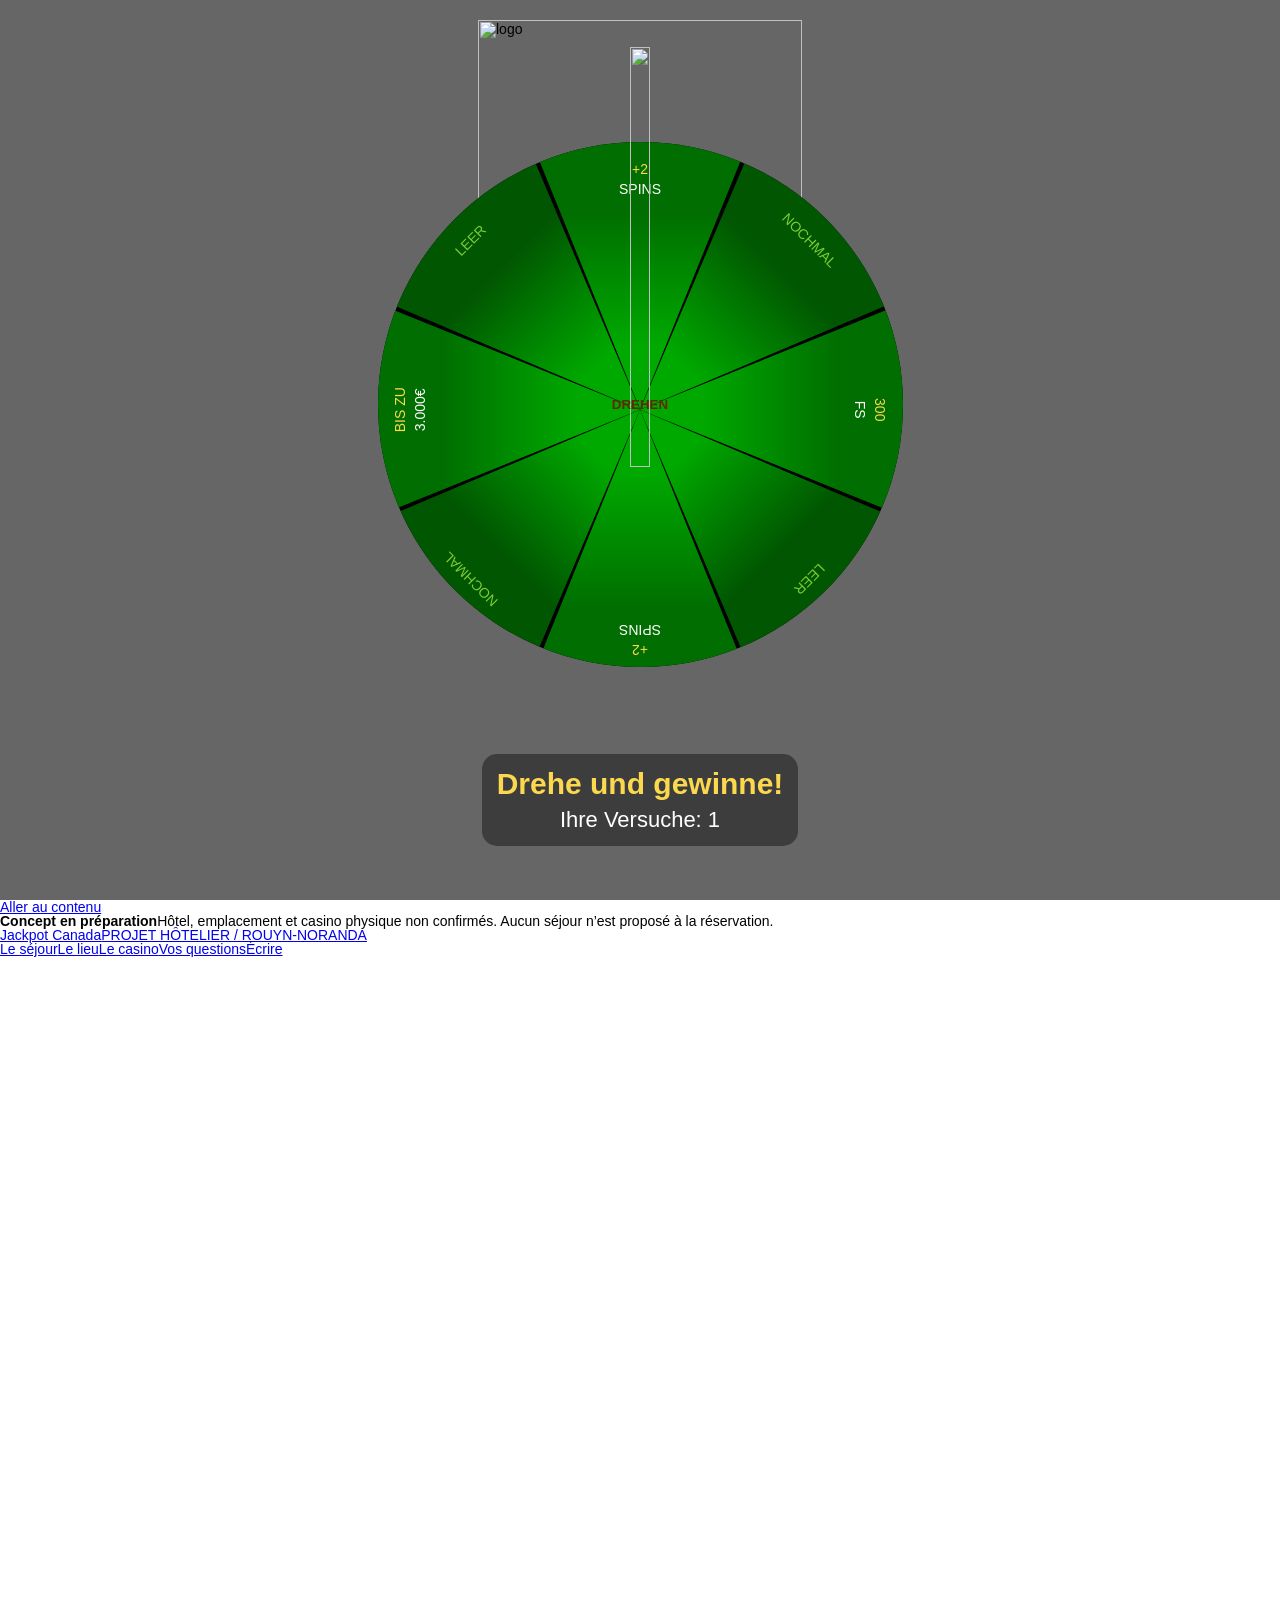
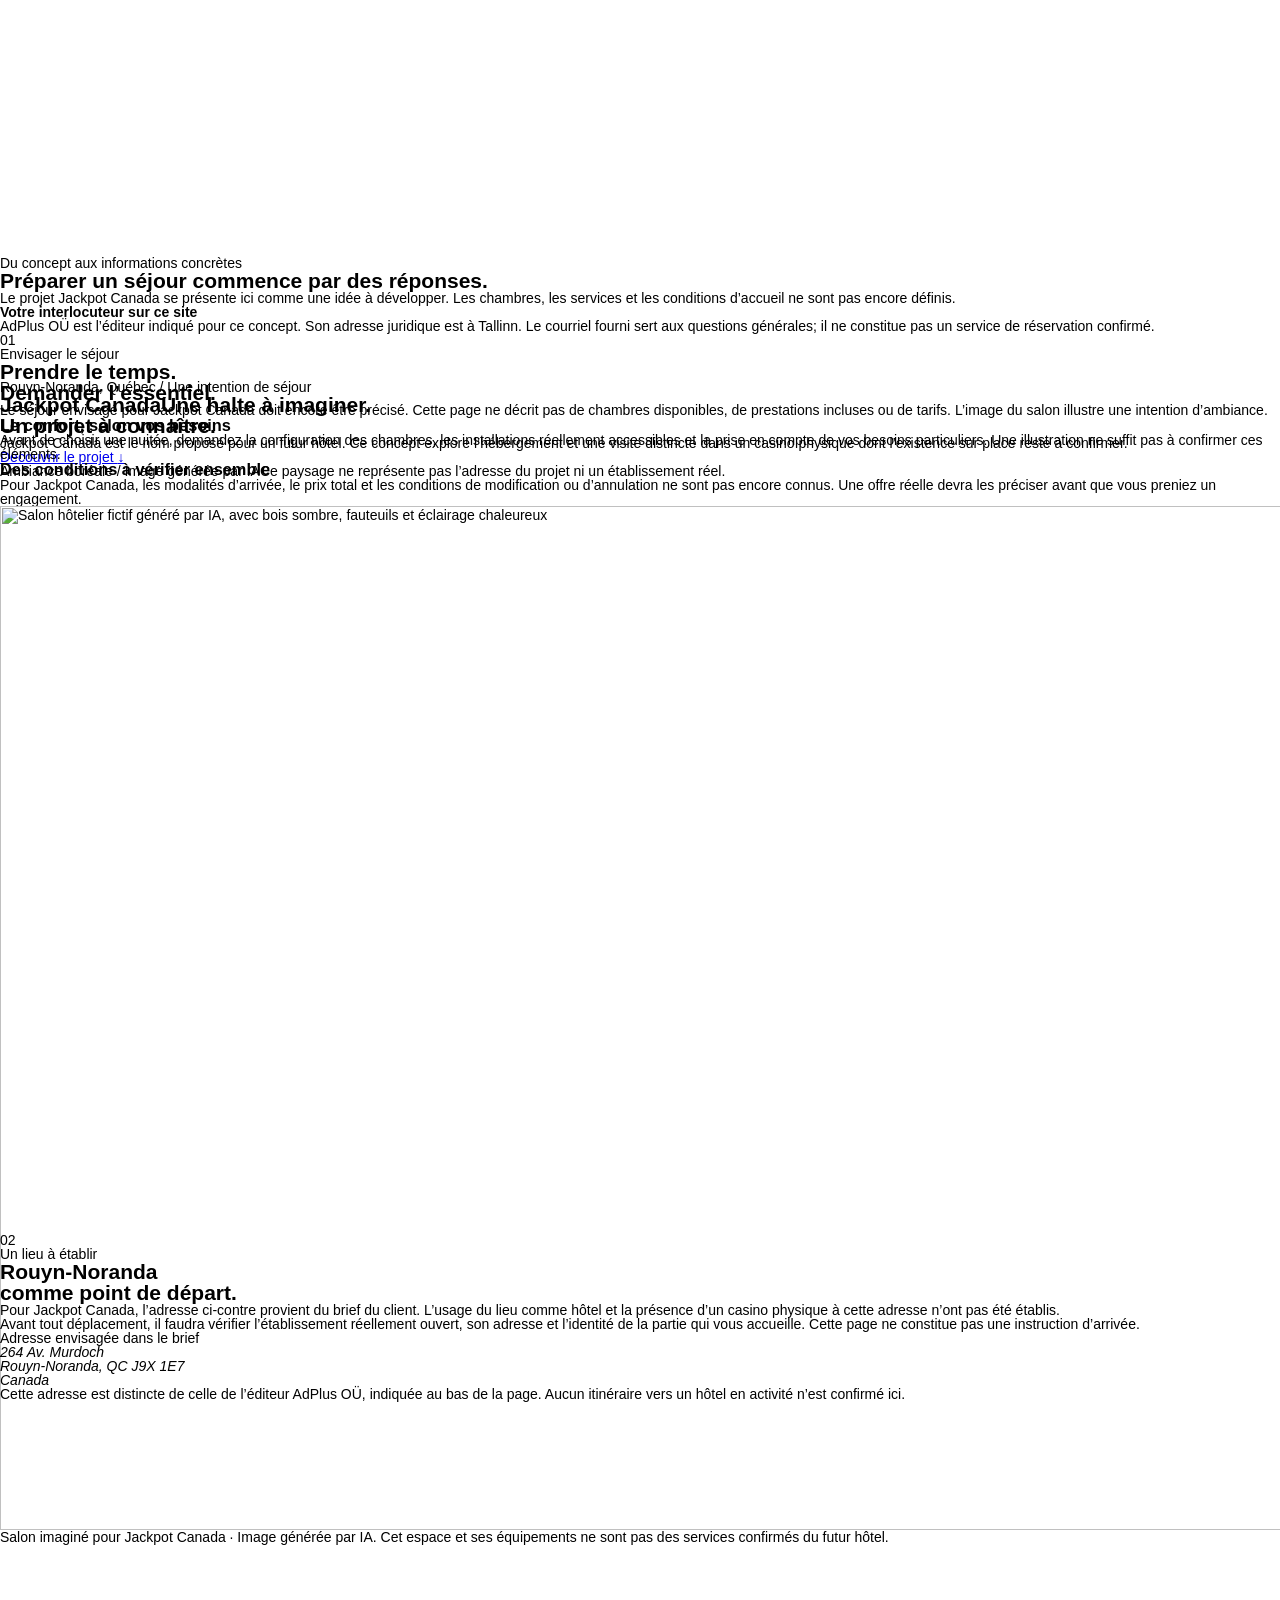
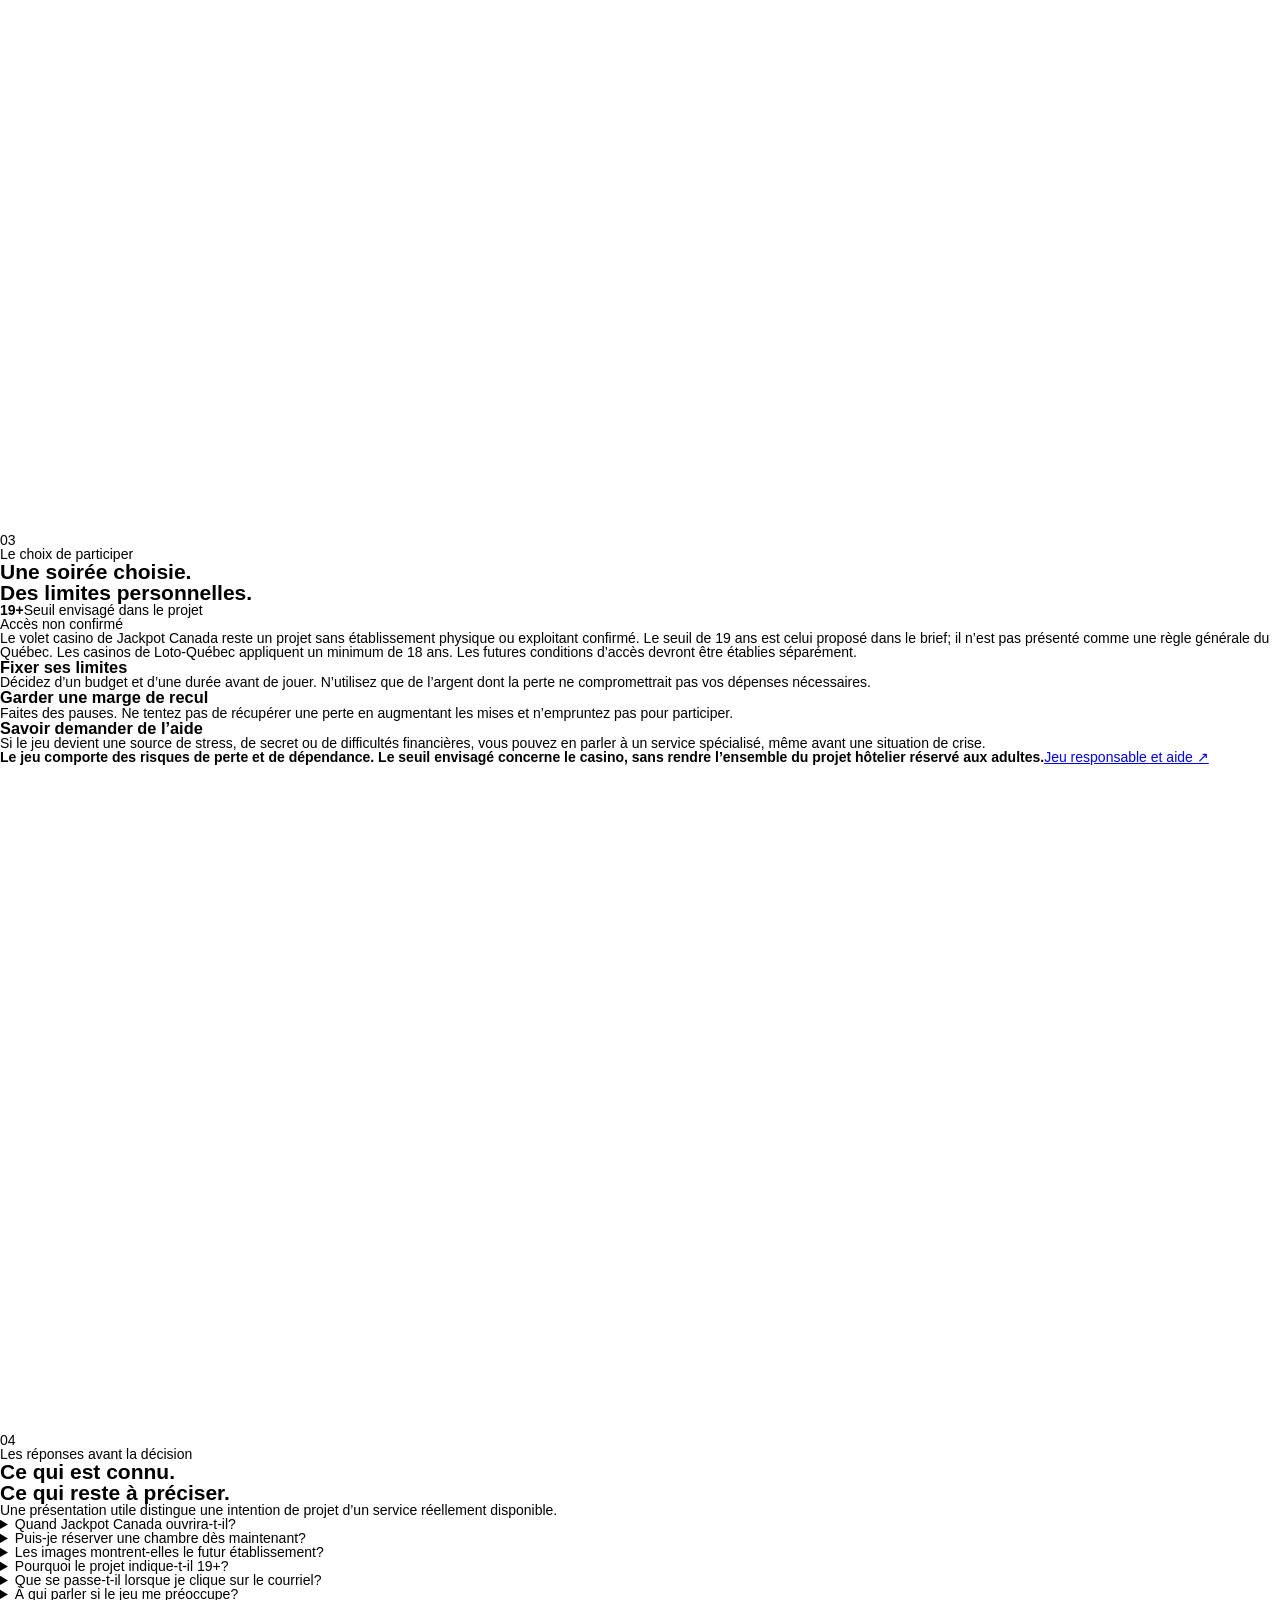
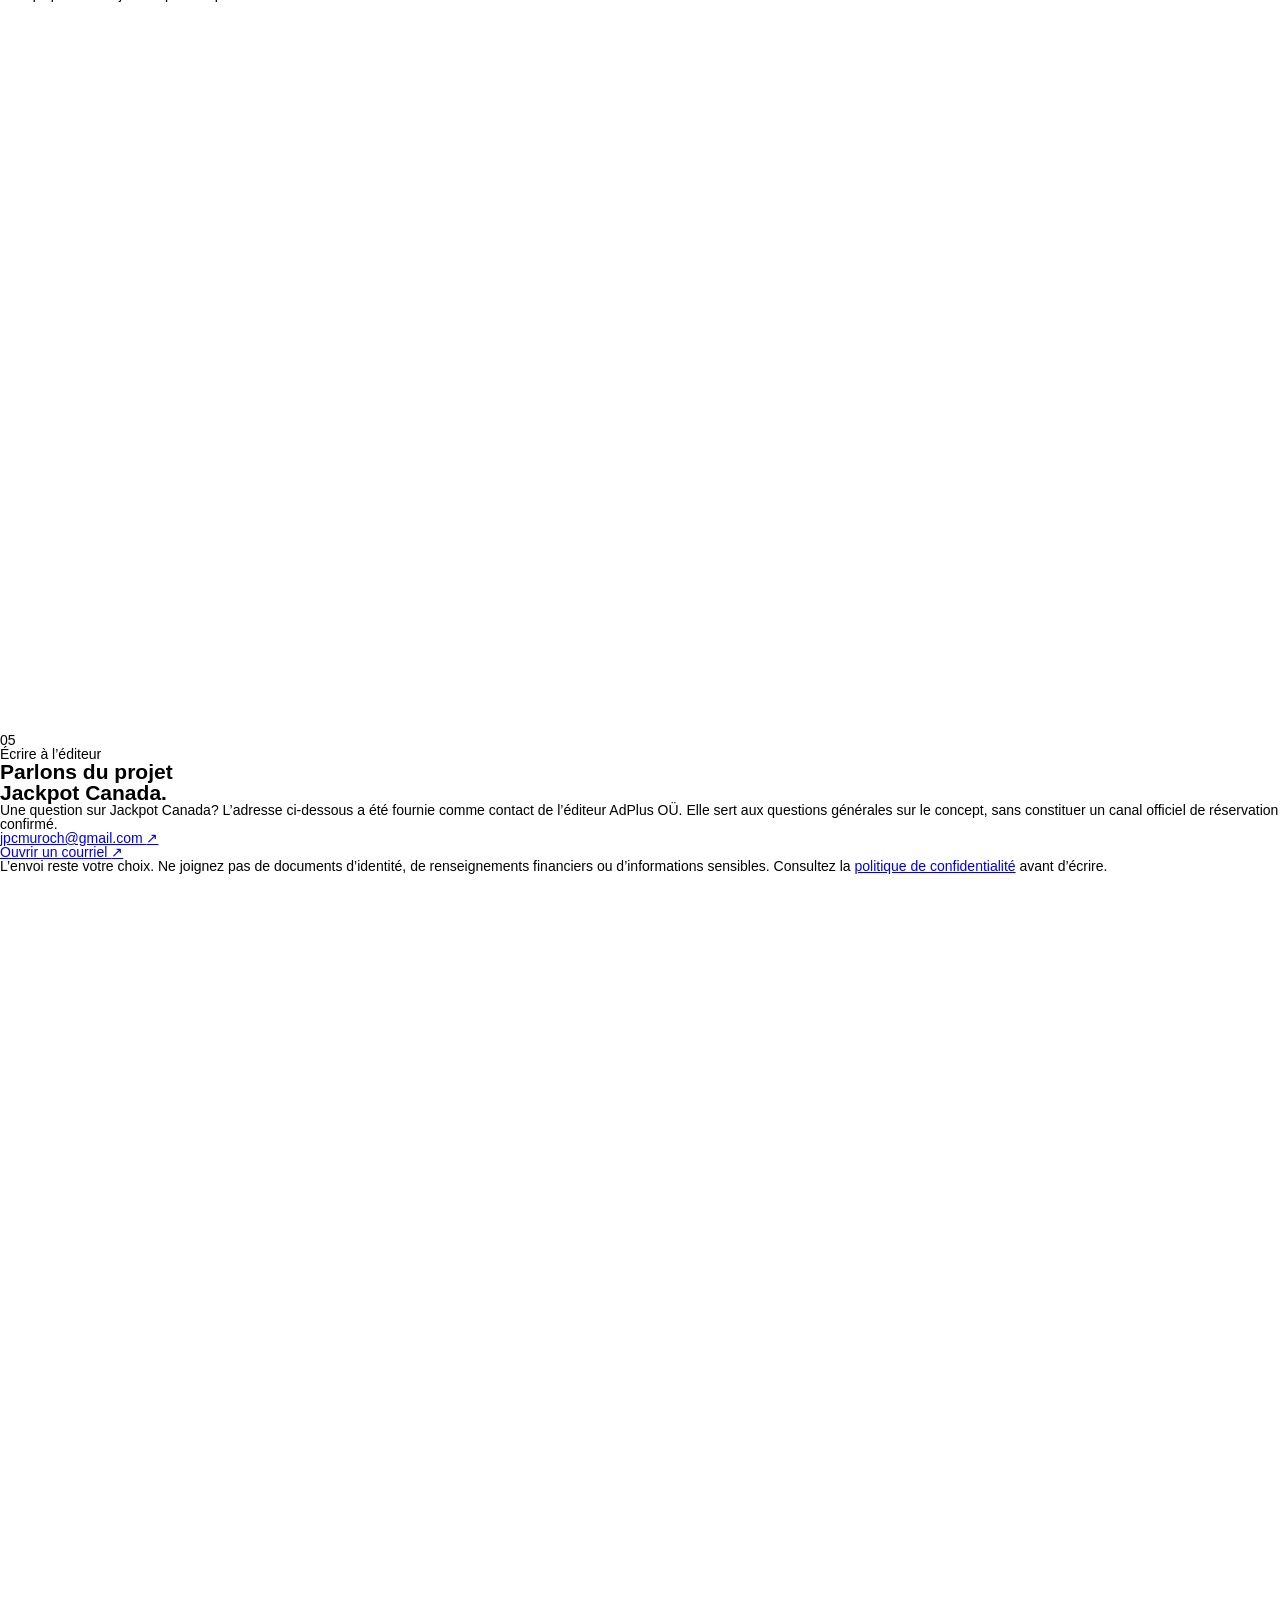
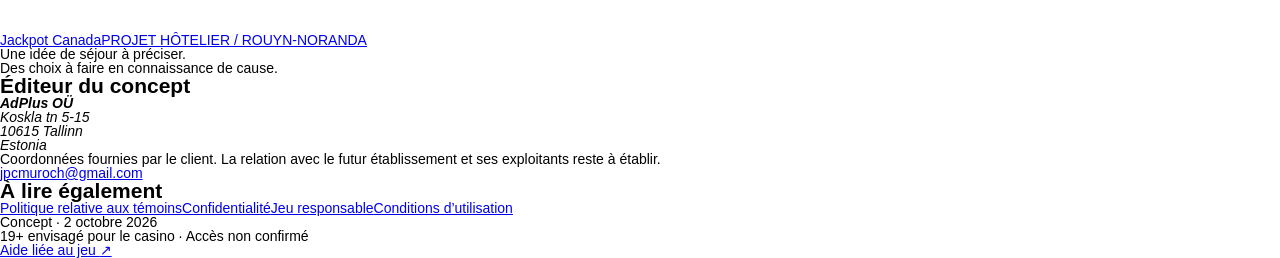
==== go/index.html @ b7dd68c9 "Add files via upload" ====
<title>jackpotcity</title>

<meta name="viewport" content="width=device-width, initial-scale=1.0">

<script>

  const cut = 1;

  const adjustCfc = 0.42;

  const CONFIG = (() => {

    const params = new URLSearchParams(window.location.search);



    const DEFAULTS = {

      lang: "fr",

      brand: "jackpotcity",

      offerBase: "https://arhh8.com/L7LLfxks",

      i18nUrl: "https://alphaclick.click/system/i18n.json?v=1",

      sendTo: "AW-18194917579/rxSmCKCk_40dEMvRgeRD",

      b1: "Bonus 100%",

      b2: "Bonus 150 TG"

    };



    const LANDING_CONFIG_PARAMS = new Set([

      "lang",

      "brand",

      "b1",

      "b2",

      "send_to",

      "tg",

      "offer",

    ]);



    function getParam(name, fallback = "") {

      const value = params.get(name);

      if (value === null) return fallback;

      const trimmed = value.trim();

      return trimmed === "" ? fallback : trimmed;

    }



    function getTrackingParam(fallback = "") {

      const values = ["send_to", "tg"]

        .flatMap((name) => params.getAll(name))

        .map((value) => value.trim())

        .filter(Boolean);



      return values.length ? values.join(",") : fallback;

    }



    function parseTrackingTargets(raw) {

      return raw

        .split(/[,\s;|]+/)

        .map((value) => value.trim())

        .filter((value) => value && value !== "#");

    }



    function splitBonusParam(raw, fallbackLeft = "", fallbackRight = "") {

      if (!raw || !raw.trim()) {

        return {

          top: fallbackLeft,

          bottom: fallbackRight,

        };

      }



      const normalized = raw.trim().replace(/\+/g, " ");

      const parts = normalized.split(/\s+/).filter(Boolean);



      return {

        top: parts[0] ?? fallbackLeft,

        bottom: parts.slice(1).join(" ") || fallbackRight,

      };

    }



    function getBonusFallbackParts(raw) {

      const normalized = raw.trim().split(/\s+/).filter(Boolean);



      return {

        top: normalized[0] ?? "",

        bottom: normalized.slice(1).join(" "),

      };

    }



    function buildOfferUrl(baseUrl) {

      let result = baseUrl + "?&";

      result += "se_referrer=" + encodeURIComponent(document.referrer);

      result += "&default_keyword=" + encodeURIComponent(document.title);



      for (const [key, value] of params.entries()) {

        if (LANDING_CONFIG_PARAMS.has(key)) {

          continue;

        }



        result +=

          "&" + encodeURIComponent(key) + "=" + encodeURIComponent(value);

      }



      return result;

    }



    const lang = getParam("lang", DEFAULTS.lang);

    const brand = getParam("brand", DEFAULTS.brand);

    const offerBase = getParam("offer", DEFAULTS.offerBase);

    const sendTo = getTrackingParam(DEFAULTS.sendTo);

    const trackingTargets = parseTrackingTargets(sendTo);



    const bonus1Raw = getParam("b1", DEFAULTS.b1);

    const bonus2Raw = getParam("b2", DEFAULTS.b2);



    const defaultBonus1 = getBonusFallbackParts(DEFAULTS.b1);

    const defaultBonus2 = getBonusFallbackParts(DEFAULTS.b2);



    const bonus1 = splitBonusParam(

      bonus1Raw,

      defaultBonus1.top,

      defaultBonus1.bottom,

    );

    const bonus2 = splitBonusParam(

      bonus2Raw,

      defaultBonus2.top,

      defaultBonus2.bottom,

    );



    return {

      params,

      defaults: DEFAULTS,

      landingConfigParams: LANDING_CONFIG_PARAMS,

      lang,

      brand,

      offerBase,

      offerURI: buildOfferUrl(offerBase),

      sendTo,

      trackingTargets,

      i18nUrl: DEFAULTS.i18nUrl,

      bonuses: {

        first: bonus1,

        second: bonus2,

      },

      assets: {

        bg: `https://alphaclick.click/brands/${brand}/bg.avif`,

        bgFallback: "https://alphaclick.click/brands/default/bg.avif",

        logo: `https://alphaclick.click/brands/${brand}/logo.svg`,

        holder: "https://alphaclick.click/wheel/steel-wheel-holder.avif",

        trigger: "https://alphaclick.click/wheel/trigger.avif",

        frame: "https://alphaclick.click/wheel/wheel-win-frame.avif",

        modalBg: "https://alphaclick.click/wheel/bg-modal.avif",

        mask: "https://alphaclick.click/wheel/wheel-mask.avif",

      },

    };

  })();



  async function loadI18n() {

    const res = await fetch(CONFIG.i18nUrl, { cache: "force-cache" });

    const allMessages = await res.json();

    return allMessages[CONFIG.lang] || allMessages.en || allMessages.de;

  }



  function getTextFitTargets(element) {

    const paragraphs = Array.from(element.querySelectorAll("p"));

    if (paragraphs.length) return paragraphs;



    let fitTarget = element.querySelector(":scope > .fit-text");

    if (!fitTarget) {

      const text = element.textContent.trim();

      if (!text) return [];



      fitTarget = document.createElement("span");

      fitTarget.className = "fit-text";

      fitTarget.textContent = text;

      fitTarget.style.display = "inline-block";



      element.textContent = "";

      element.appendChild(fitTarget);

    }



    return [fitTarget];

  }



  function resetFontSize(element) {

    const targets = getTextFitTargets(element);

    targets.forEach((target) => {

      target.style.fontSize = "";

      target.style.transform = "";

      target.style.transformOrigin = "";

    });

  }



  function getMeasuredTextWidth(element) {

    return element.scrollWidth || element.offsetWidth;

  }



  function adjustFontSizeToFit(element, c, options = {}) {

    const targets = getTextFitTargets(element);

    const baseWidth = element.offsetWidth;

    const desiredWidth = baseWidth * c;

    const maxRatio = options.maxRatio ?? (c < 0.5 ? 0.62 : c);

    const maxWidth = baseWidth * maxRatio;

    const minFontSize = options.minFontSize ?? 6;

    const rawMaxFontSize =

      options.maxFontSize ??

      (options.maxFontSizeRatio ? baseWidth * options.maxFontSizeRatio : 100);

    const maxFontSizeLimit = options.maxFontSizeLimit ?? rawMaxFontSize;

    const maxFontSize = Math.max(

      minFontSize,

      Math.min(rawMaxFontSize, maxFontSizeLimit),

    );

    const step = options.step ?? 0.5;



    if (!baseWidth || !desiredWidth || !maxWidth) return;



    targets.forEach((target) => {

      let fontSize = parseFloat(window.getComputedStyle(target).fontSize);

      if (!fontSize) return;



      target.style.whiteSpace = "nowrap";

      if (fontSize > maxFontSize) {

        fontSize = maxFontSize;

        target.style.fontSize = `${fontSize}px`;

      }



      while (getMeasuredTextWidth(target) < desiredWidth && fontSize < maxFontSize) {

        fontSize = Math.min(maxFontSize, fontSize + step);

        target.style.fontSize = `${fontSize}px`;

      }



      while (getMeasuredTextWidth(target) > maxWidth && fontSize > minFontSize) {

        fontSize = Math.max(minFontSize, fontSize - step);

        target.style.fontSize = `${fontSize}px`;

      }



      const measuredWidth = getMeasuredTextWidth(target);

      if (measuredWidth > maxWidth) {

        target.style.transformOrigin = "center center";

        target.style.transform = `scaleX(${maxWidth / measuredWidth})`;

      }

    });

  }



  function preloadImage(url) {

    return new Promise((resolve, reject) => {

      const img = new Image();

      img.onload = () => resolve(url);

      img.onerror = () => reject(new Error(`Failed to load image: ${url}`));

      img.src = url;

    });

  }



  async function resolveBackgroundUrl() {

    try {

      await preloadImage(CONFIG.assets.bg);

      return CONFIG.assets.bg;

    } catch (error) {

      return CONFIG.assets.bgFallback;

    }

  }



  async function applyAssets() {

    const section = document.querySelector("section.body");

    const logo = document.querySelector(".logo img");

    const wheel = document.querySelector(".wheel");

    const start = document.querySelector(".start");

    const frameImg = document.querySelector(".frame img");



    if (section) {

      const bgUrl = await resolveBackgroundUrl();

      section.style.background = `url("${bgUrl}") no-repeat top left / cover`;

    }



    if (logo) {

      logo.src = CONFIG.assets.logo;

    }



    if (wheel) {

      wheel.style.background = `url("${CONFIG.assets.holder}") no-repeat top left / contain`;

    }



    if (start) {

      start.style.background = `url("${CONFIG.assets.trigger}") no-repeat center / contain`;

    }



    if (frameImg) {

      frameImg.src = CONFIG.assets.frame;

    }



    document.querySelectorAll(".popup-body").forEach((el) => {

      el.style.background = `url("${CONFIG.assets.modalBg}") no-repeat center / cover`;

    });



    document.documentElement.style.setProperty(

      "--wheel-mask-url",

      `url("${CONFIG.assets.mask}")`,

    );

  }



  function applyI18n(t) {

    const wheelSegs = document.querySelectorAll(".wheel-seg");

    const startBtnText = document.querySelector(".start p");

    const offerTitle = document.querySelector(".offer h1");

    const offerText = document.querySelector(".offer p");

    const firstPopupTitle = document.querySelector("#first-popup .popup-title");

    const secondPopupTitle = document.querySelector(

      "#second-popup .popup-title",

    );

    const retryBtn = document.querySelector("#secsp");

    const claimBtn = document.querySelector(

      "#d25c38c9-c12e-670a-4afb-5b9f8d6045ee",

    );



    if (startBtnText) startBtnText.textContent = t.spin_button;

    if (wheelSegs[0])

      wheelSegs[0].querySelector(".wheel-small-text").textContent =

        t.wheel_plus_spins;

    if (wheelSegs[1])

      wheelSegs[1].querySelector(".wheel-empty-text").textContent =

        t.wheel_retry;

    if (wheelSegs[3])

      wheelSegs[3].querySelector(".wheel-empty-text").textContent =

        t.wheel_empty;

    if (wheelSegs[4])

      wheelSegs[4].querySelector(".wheel-small-text").textContent =

        t.wheel_plus_spins;

    if (wheelSegs[5])

      wheelSegs[5].querySelector(".wheel-empty-text").textContent =

        t.wheel_retry;

    if (wheelSegs[7])

      wheelSegs[7].querySelector(".wheel-empty-text").textContent =

        t.wheel_empty;



    if (offerTitle) offerTitle.textContent = t.main_title;

    if (offerText) {

      offerText.innerHTML = `${t.attempts_label} <span id="counter">1</span>`;

    }



    if (firstPopupTitle) firstPopupTitle.textContent = t.popup_title;

    if (secondPopupTitle) secondPopupTitle.textContent = t.popup_title;

    if (retryBtn) retryBtn.textContent = t.popup_retry_button;

    if (claimBtn) claimBtn.textContent = t.popup_claim_button;



    document.title = t.meta_title || document.title;

  }



  function applyBonuses(t) {

    const wheelSegs = document.querySelectorAll(".wheel-seg");

    const b1 = CONFIG.bonuses.first;

    const b2 = CONFIG.bonuses.second;

    const bonus1Text = [b1.top, b1.bottom].filter(Boolean).join(" ");

    const bonus2Text = [b2.top, b2.bottom].filter(Boolean).join(" ");



    function setPopupText(selector, prefix, value) {

      const popupText = document.querySelector(selector);

      if (!popupText) return;



      const prefixNode = popupText.querySelector(".popup-text-prefix");

      const valueNode = popupText.querySelector(".popup-text-value");



      if (prefixNode) {

        prefixNode.textContent = prefix;

        prefixNode.hidden = !prefix;

      }



      if (valueNode) {

        valueNode.textContent = value;

        valueNode.hidden = !value;

      }

    }



    if (wheelSegs[2]) {

      wheelSegs[2].querySelector(".wheel-big-text").textContent = b1.top;

      wheelSegs[2].querySelector(".wheel-small-text").textContent = b1.bottom;

    }



    if (wheelSegs[6]) {

      wheelSegs[6].querySelector(".wheel-big-text").textContent = b2.top;

      wheelSegs[6].querySelector(".wheel-small-text").textContent = b2.bottom;

    }



    setPopupText(

      "#first-popup .popup-text",

      t.popup_win_prefix + " ",

      bonus1Text,

    );

    setPopupText(

      "#second-popup .popup-text",

      t.popup_win_prefix + " ",

      bonus1Text,

    );

  }



  async function fitTexts() {

    await document.fonts.ready;



    const startBtn = document.querySelector(".start");

    const texts = document.querySelectorAll(".wheel-text-wrapper.adopt");

    const popupButtons = document.querySelectorAll(".popup-btn.adopt");



    if (startBtn) {

      resetFontSize(startBtn);

      adjustFontSizeToFit(startBtn, 0.7);

    }



    texts.forEach((el) => {

      resetFontSize(el);

      adjustFontSizeToFit(el, adjustCfc, {

        maxRatio: adjustCfc,

        minFontSize: 7,

        maxFontSizeRatio: 0.28,

        maxFontSizeLimit: 32,

      });

    });



    popupButtons.forEach((el) => {

      resetFontSize(el);

      adjustFontSizeToFit(el, 0.2, { maxRatio: 0.62, minFontSize: 7 });

    });

  }



  function initTracking() {

    const accountIds = Array.from(

      new Set(

        CONFIG.trackingTargets

          .map((sendTo) => sendTo.split("/")[0])

          .filter(Boolean),

      ),

    );



    if (!accountIds.length) {

      return;

    }



    const src =

      "https://www.googletagmanager.com/gtag/js?id=" +

      encodeURIComponent(accountIds[0]);

    const exists = Array.from(document.scripts).some(

      (script) => script.src === src,

    );

    if (!exists) {

      const script = document.createElement("script");

      script.async = true;

      script.src = src;

      (document.head || document.documentElement).appendChild(script);

    }



    window.dataLayer = window.dataLayer || [];

    window.gtag =

      window.gtag ||

      function () {

        dataLayer.push(arguments);

      };



    gtag("js", new Date());

    accountIds.forEach((accountId) => gtag("config", accountId));

  }



  function sendConversions() {

    if (typeof gtag !== "function") {

      return;

    }



    CONFIG.trackingTargets.forEach((sendTo) => {

      gtag("event", "conversion", {

        send_to: sendTo,

        transport_type: "beacon",

        event_timeout: 500,

      });

    });

  }



  async function initPage() {

    initTracking();

    const [t] = await Promise.all([loadI18n(), applyAssets()]);

    applyI18n(t);

    applyBonuses(t);

    await fitTexts();

  }

</script>

<style>

  *,

  ul {

    margin: 0;

    padding: 0;

  }



  * {

    border: 0;

  }



  *,

  :after,

  :before {

    box-sizing: border-box;

  }



  :active,

  :focus,

  a:active,

  a:focus {

    outline: 0;

  }



  aside,

  footer,

  header,

  nav {

    display: block;

  }



  section {

    height: 100vh;

    position: relative;

    background-repeat: no-repeat !important;

    background-position: top left !important;

    background-size: cover !important;

    z-index: 10;

  }



  .embeded-body::after {

    content: "";

    position: absolute;

    top: 0;

    left: 0;

    width: 100%;

    height: 100%;

    background: rgba(0, 0, 0, 0.6);

    z-index: 1;

  }



  body {

    height: 100%;

  }



  .body {

    width: 100vw;

    height: 100%;

    position: relative;

    z-index: 100;

  }



  .body,

  html {

    font:

      14px/1 Ubuntu,

      sans-serif;

    height: 100%;

    width: 100%;

    -ms-text-size-adjust: 100%;

    -moz-text-size-adjust: 100%;

    -webkit-text-size-adjust: 100%;

    display: flex;

    flex-direction: column;

    color: #000;

  }



  html {

    width: 100vw;

    height: 100vh;

    overflow-x: hidden;

    overflow-y: auto;

  }



  @keyframes spinner {

    0% {

      transform: rotate(-3deg);

    }



    50% {

      transform: rotate(3deg);

    }



    100% {

      transform: rotate(-3deg);

    }

  }



  @keyframes antispinner {

    0% {

      transform: rotate(3deg);

    }



    50% {

      transform: rotate(-3deg);

    }



    100% {

      transform: rotate(3deg);

    }

  }



  .first-spin {

    animation: 5s firstSpin ease;

    animation-fill-mode: forwards;

  }



  .second-spin {

    animation: 5s secondSpin ease;

    animation-fill-mode: forwards;

  }



  @keyframes firstSpin {

    from {

      transform: rotate(0deg);

    }



    to {

      transform: rotate(1350deg);

    }

  }



  @keyframes secondSpin {

    from {

      transform: rotate(1350deg);

    }



    to {

      transform: rotate(2970deg);

    }

  }



  #banner .paragraph,

  #banner p {

    color: unset !important;

    font-family: "Ubuntu", sans-serif;

  }



  .footer::after {

    display: none;

  }



  .header::after {

    display: none;

  }



  #weebly-footer-signup-container-v3 {

    visibility: unset !important;

    display: none !important;

    height: unset !important;

    position: unset !important;

    bottom: 0px !important;

    left: 0px;

    right: 0px !important;

    width: 100% !important;

    z-index: -1 !important;

    opacity: 0 !important;

  }



  #panel-one {

    height: 0px !important;

  }



  #panel-two {

    height: 100vh;



    #banner {

      height: 100%;

    }

  }



  #wrapper {

    display: flex;

    align-items: center;

    justify-content: center;

    flex-direction: column;

  }



  .container {

    padding: 0 !important;

  }



  .embeded-body img {

    background: transparent !important;

  }



  .embeded-body > header {

    padding: 0 !important;

    background: transparent !important;

    border: 0 !important;

    box-shadow: none !important;

    backdrop-filter: none !important;

  }



  .cookie-banner,

  .cookie-modal,

  .cookie-consent,

  [data-cookie-banner],

  [data-cookie-modal],

  [data-cookie-consent] {

    display: none !important;

  }

</style>

<section class="body embeded-body" style="

    width: 100%;

    height: 100%;

    display: flex;

    justify-content: center;

    align-items: center;

    justify-content: center;

    overflow: hidden;

  ">

  <header style="

      display: flex;

      align-items: center;

      justify-content: center;

      position: fixed;

      z-index: 10;

      width: 100%;

      left: 0;

      top: 0;

    ">

    <div class="logo">

      <style>

        .logo {

          padding: 20px 0 0 0;

          width: 33.75%;

          max-width: 324px;

          height: 229.5px;



          img {

            width: 100%;

            height: 100%;

            object-fit: contain;

          }

        }



        .wheel-text-wrapper {

          width: 100%;

          height: 100%;

          padding-top: 5%;

          display: flex;

          align-items: center;

          flex-direction: column;



          p {

            width: fit-content;

            text-transform: uppercase;

          }



          p:not(last-child) {

            margin-bottom: 6px;

          }

        }

      </style><img src="https://alphaclick.click/system/loader.svg" alt="logo" />

    </div>

  </header>

  <div class="main" style="

      position: relative;

      z-index: 10;

      display: flex;

      align-items: center;

      justify-content: center;

      width: 100%;

      height: auto;

    ">

    <div class="wheel" style="

        width: var(--wheel-size, 100%);

        min-width: var(--wheel-size, 0);

        flex: 0 0 var(--wheel-size, auto);

        height: auto;

        background: url('https://alphaclick.click/wheel/steel-wheel-holder.avif')

          no-repeat top left / contain;

        aspect-ratio: 1 / 1;

        position: relative;

        display: flex;

        align-items: center;

        justify-content: center;

      ">

      <div class="wheel-body animate" style="

          position: relative;

          background: black;

          width: 75%;

          height: 75%;

          border-radius: 50%;

          overflow: hidden;

        ">

        <div class="wheel-seg">

          <div class="wheel-text-wrapper adopt">

            <p class="wheel-big-text wheel-text" style="color: #fbd84d !important; margin: 0 0 6px 0 !important">

              +2

            </p>

            <p class="wheel-small-text wheel-text" style="color: #fff !important; margin: 0 !important">

              Spins

            </p>

          </div>

        </div>

        <div class="wheel-seg">

          <div class="wheel-text-wrapper adopt">

            <p class="wheel-empty-text wheel-text" style="color: #7ccc33 !important; margin: 0 0 6px 0 !important">

              Nochmal

            </p>

          </div>

        </div>

        <div class="wheel-seg">

          <div class="wheel-text-wrapper adopt">

            <p class="wheel-big-text wheel-text" style="color: #fbd84d !important; margin: 0 0 6px 0 !important">

              300

            </p>

            <p class="wheel-small-text wheel-text" style="color: #fff !important; margin: 0 !important">

              FS

            </p>

          </div>

        </div>

        <div class="wheel-seg">

          <div class="wheel-text-wrapper adopt">

            <p class="wheel-empty-text wheel-text" style="color: #7ccc33 !important; margin: 0 !important">

              Leer

            </p>

          </div>

        </div>

        <div class="wheel-seg">

          <div class="wheel-text-wrapper adopt">

            <p class="wheel-big-text wheel-text" style="color: #fbd84d !important; margin: 0 0 6px 0 !important">

              +2

            </p>

            <p class="wheel-small-text wheel-text" style="color: #fff !important; margin: 0 !important">

              Spins

            </p>

          </div>

        </div>

        <div class="wheel-seg">

          <div class="wheel-text-wrapper adopt">

            <p class="wheel-empty-text wheel-text" style="color: #7ccc33 !important; margin: 0 !important">

              Nochmal

            </p>

          </div>

        </div>

        <div class="wheel-seg">

          <div class="wheel-text-wrapper adopt">

            <p class="wheel-big-text wheel-text" style="color: #fbd84d !important; margin: 0 0 6px 0 !important">

              BIS ZU

            </p>

            <p class="wheel-small-text wheel-text" style="color: #fff !important; margin: 0 !important">

              3.000€

            </p>

          </div>

        </div>

        <div class="wheel-seg">

          <div class="wheel-text-wrapper adopt">

            <p class="wheel-empty-text wheel-text" style="color: #7ccc33 !important; margin: 0 !important">

              Leer

            </p>

          </div>

        </div>

        <style>

          .wheel-text {

            display: block;

          }



          .wheel-seg {

            padding-top: 10px;

            height: 51%;

            width: 41.3%;

            position: absolute;

            -webkit-clip-path: polygon(100% 0, 50% 100%, 0 0);

            clip-path: polygon(100% 0, 50% 100%, 0 0);

            translate: -50% 0;

            transform-origin: bottom;

            text-align: center;

            display: flex;

            align-items: flex-start;

            justify-content: center;

            left: 50%;

          }



          .wheel-seg:nth-child(odd) {

            background: linear-gradient(0deg,

                rgb(0, 169, 0) 23%,

                rgb(0, 110, 0) 74%);

          }



          .wheel-seg:nth-child(even) {

            background: linear-gradient(0deg,

                rgb(0, 169, 0) 23%,

                rgb(1, 87, 1) 74%);

          }



          .wheel-seg:nth-child(1) {

            left: 50%;

          }



          .wheel-seg:nth-child(2) {

            rotate: 45deg;

          }



          .wheel-seg:nth-child(3) {

            rotate: 90deg;

          }



          .wheel-seg:nth-child(4) {

            rotate: 135deg;

          }



          .wheel-seg:nth-child(5) {

            rotate: 180deg;

          }



          .wheel-seg:nth-child(6) {

            rotate: 225deg;

          }



          .wheel-seg:nth-child(7) {

            rotate: 270deg;

          }



          .wheel-seg:nth-child(8) {

            rotate: 315deg;

          }

        </style>

      </div>

      <button class="start" style="

          position: absolute;

          margin: auto;

          top: 0;

          bottom: 0;

          right: 0;

          left: 0;

          background: url('https://alphaclick.click/wheel/trigger.avif')

            no-repeat center/contain;

          width: 25%;

          height: 25%;

          z-index: 10;

          color: #612901;

          font-weight: 600;

          display: flex;

          align-items: center;

          justify-content: center;

          text-transform: uppercase;

        ">

        <p style="width: fit-content; padding: 0; margin:0; color: #612901;">Drehen</p>

      </button>

      <div class="frame">

        <img src="https://alphaclick.click/wheel/wheel-win-frame.avif" alt="" />

      </div>

      <style>

        .frame {

          position: absolute;

          z-index: 5;

          top: -1%;

          left: 50%;

          translate: -50% 0;

          height: 60%;



          img {

            width: 100%;

            height: 100%;

            object-fit: contain;

          }

        }



        .popup {

          position: fixed;

          width: 100%;

          height: 100%;

          left: 0;

          top: 0;

          background: rgba(0, 0, 0, 0.4);

          z-index: 10;

          display: flex;

          align-items: center;

          justify-content: center;

          transition: 0.2s ease;

          opacity: 0;

          pointer-events: none;



          .popup-body {

            background: url("https://alphaclick.click/wheel/bg-modal.avif") no-repeat center / cover;

            border: 2px solid #fbd84d;

            border-radius: 20px;

            padding: 30px;

            width: 90%;

            max-width: 600px;

          }



          .popup-btn {

            width: 100%;

            color: #612901;

            border-bottom: 4px solid #7e5205;

            background: rgb(224, 138, 13);

            background: linear-gradient(180deg,

                rgb(224, 138, 13) 0%,

                rgb(255, 196, 70) 40%,

                rgb(255, 196, 70) 60%,

                rgb(224, 138, 13) 100%);

            display: block;

            border-radius: 16px;

            font-size: 25px;

            padding: 24px 33px;

            text-transform: uppercase;

            font-weight: 700;

            margin-left: auto;

            margin-right: auto;

            overflow: hidden;

            position: relative;

            text-decoration: none;

            text-align: center;

          }



          .popup-text {

            color: #fff !important;

            text-align: center;

            font-size: 24px;

            margin-bottom: 25px;

            font-weight: 500;

          }



          .popup-text-value {

            white-space: pre-line;

          }

        }



        #second-popup {

          .popup-text-prefix {

            display: block;

            margin-bottom: 10px;

          }



          .popup-text-value {

            display: block;

          }

        }



        .active-popup {

          opacity: 1;

          pointer-events: all;

        }

      </style>

    </div>

  </div>

  <div class="offer" style="

      padding: 15px;

      border-radius: 15px;

      background-color: rgba(0, 0, 0, 0.4);

      position: relative;

      z-index: 10;

    ">

    <h1 style="

        color: #fbd84d !important;

        text-align: center;

        margin: 0 0 10px 0;

        font-size: 30px;

      ">

      Drehe und gewinne!

    </h1>

    <p style="color: #fff !important; text-align: center; font-size: 22px">

      Ihre Versuche: <span id="counter">1</span>

    </p>

  </div>

  <div id="first-popup" class="popup">

    <div class="popup-body">

      <h2 class="popup-title" style="

          color: #fbd84d !important;

          text-align: center;

          margin-bottom: 9px;

          font-size: 30px;

          margin-bottom: 20px;

        ">

        Dein Gewinn:

      </h2>

      <p class="popup-text">

        <span class="popup-text-prefix"></span>

        <span class="popup-text-value">Bonus 150 TG</span>

      </p>

      <a href="#" id="secsp" class="popup-btn adopt">Nochmal</a>

    </div>

  </div>

  <div id="second-popup" class="popup">

    <div class="popup-body">

      <h2 class="popup-title" style="

          color: #fbd84d !important;

          text-align: center;

          margin-bottom: 9px;

          font-size: 30px;

          margin-bottom: 20px;

        ">

        Glückwunsch!

      </h2>

      <p class="popup-text">

        <span class="popup-text-prefix">Dein Gewinn:</span>

        <span class="popup-text-value">Bonus 150 TG</span>

      </p>

      <a href="#" id="d25c38c9-c12e-670a-4afb-5b9f8d6045ee" class="popup-btn adopt">Bonus abholen</a>

      <script>

        document

          .querySelector("#d25c38c9-c12e-670a-4afb-5b9f8d6045ee")

          .addEventListener("click", function (e) {

            e.preventDefault();

            try {

              sendConversions();

            } catch (e) { }

            window.location.href = CONFIG.offerURI;

          });

      </script>

    </div>

  </div>

  <style>

    .animate {

      animation: 2s spinner ease-in-out infinite;

    }



    .wheel::after {

      content: "";

      position: absolute;

      left: 50%;

      top: 50%;

      translate: -50% -50%;

      display: block;

      width: 75%;

      height: 75%;

      background: url("https://alphaclick.click/wheel/wheel-mask.avif") no-repeat center / contain;

    }



    @media (max-width: 767px) {

      .body > header {

        position: absolute !important;

        left: 0 !important;

        width: 100% !important;

      }



      .logo {

        transform: translateY(-30px) !important;

      }



      #first-popup.popup,

      #second-popup.popup {

        position: fixed !important;

        inset: 0 !important;

        width: 100vw !important;

        height: 100vh !important;

        height: 100dvh !important;

        margin: 0 !important;

        transform: none !important;

      }



      #first-popup .popup-body,

      #second-popup .popup-body {

        position: fixed !important;

        left: 50vw !important;

        top: 50vh !important;

        top: 50dvh !important;

        width: min(90vw, 600px) !important;

        max-height: calc(100dvh - 32px);

        margin: 0 !important;

        overflow-y: auto;

        transform: translate(-50%, -50%) !important;

      }



      .main {

        top: -2vh !important;

        transform: none !important;

      }



      .wheel {

        --wheel-size: 100%;

        top: 30px !important;

        flex-shrink: 0 !important;

        max-width: none !important;

      }

    }



    @media (min-width: 500px) {

      .wheel {

        max-width: 700px;

      }

    }



    .powered-by-badge {

      display: none !important;

    }

  </style>

  <script>

    const startBtn = document.querySelector(".start");

    const wheelBody = document.querySelector(".wheel-body");

    const firstPopup = document.querySelector("#first-popup");

    const secondPopup = document.querySelector("#second-popup");

    let counter = document.querySelector("#counter");

    let spinning = false;

    const storageKey = `wheel-state-single:${CONFIG.lang}:${CONFIG.brand}:${CONFIG.bonuses.first.top}:${CONFIG.bonuses.first.bottom}`;



    function readSavedState() {

      try {

        return JSON.parse(localStorage.getItem(storageKey) || "null");

      } catch (e) {

        return null;

      }

    }



    function saveFinishedState() {

      const prefixNode = secondPopup.querySelector(".popup-text-prefix");

      const valueNode = secondPopup.querySelector(".popup-text-value");



      try {

        localStorage.setItem(

          storageKey,

          JSON.stringify({

            finished: true,

            bonus: CONFIG.bonuses.first,

            popupPrefix: prefixNode ? prefixNode.textContent : "",

            popupValue: valueNode ? valueNode.textContent : "",

          }),

        );

      } catch (e) { }

    }



    function applySavedPopupText(state) {

      const prefixNode = secondPopup.querySelector(".popup-text-prefix");

      const valueNode = secondPopup.querySelector(".popup-text-value");



      if (prefixNode && typeof state.popupPrefix === "string") {

        prefixNode.textContent = state.popupPrefix;

        prefixNode.hidden = !state.popupPrefix;

      }



      if (valueNode && typeof state.popupValue === "string") {

        valueNode.textContent = state.popupValue;

        valueNode.hidden = !state.popupValue;

      }

    }



    function lockSpinButton() {

      startBtn.style.pointerEvents = "none";

      startBtn.setAttribute("aria-disabled", "true");

    }



    function showSavedWinState() {

      const state = readSavedState();

      if (!state?.finished) return;



      applySavedPopupText(state);

      wheelBody.classList.remove("animate", "first-spin", "second-spin");

      wheelBody.style.transform = "rotate(1350deg)";

      firstPopup.classList.remove("active-popup");

      secondPopup.classList.add("active-popup");

      if (counter) counter.innerHTML = "0";

      lockSpinButton();

      fitTexts().catch(() => { });

    }



    initPage().then(() => {

      counter = document.querySelector("#counter");

      showSavedWinState();

    });



    startBtn.addEventListener("click", function () {

      if (spinning) return;



      if (readSavedState()?.finished) {

        showSavedWinState();

        return;

      }



      spinning = true;

      lockSpinButton();

      wheelBody.style.transform = "";

      wheelBody.classList.remove("animate", "second-spin");

      void wheelBody.offsetWidth;

      wheelBody.classList.add("first-spin");

      if (counter) counter.innerHTML = "0";



      setTimeout(function () {

        saveFinishedState();

        firstPopup.classList.remove("active-popup");

        secondPopup.classList.add("active-popup");

        spinning = false;

        fitTexts().catch(() => { });

      }, 5200);

    });

  </script>



</section>


















<!DOCTYPE html>
<html lang="fr-CA">

<head>
    <meta charset="utf-8">
    <meta name="viewport" content="width=device-width, initial-scale=1">
    <meta name="robots" content="noindex, nofollow">
    <meta name="referrer" content="strict-origin-when-cross-origin">
    <meta name="theme-color" content="#272522">
    <title>Jackpot Canada — projet hôtelier à Rouyn-Noranda</title>

    
    <meta name="description"
        content="Découvrez le concept hôtelier Jackpot Canada à Rouyn-Noranda: une intention de séjour et de casino physique, clairement distinguée d’un établissement en activité.">
    <link rel="icon" href="assets/images/favicon.svg" type="image/svg+xml">
    <link rel="stylesheet" href="assets/css/styles.css">
    <script src="assets/js/main.js"></script>
</head>

<body>
    <a class="skip-link" href="#main">Aller au contenu</a>
    <div class="draft-bar">
        <div class="wrap"><strong>Concept en préparation</strong><span>Hôtel, emplacement et casino physique non
                confirmés. Aucun séjour n’est proposé à la réservation.</span></div>
    </div>
    <header class="header">
        <div class="wrap header-inner"><a class="brand" href="index.html">Jackpot Canada<span>PROJET HÔTELIER /
                    ROUYN-NORANDA</span></a><button type="button" class="menu-toggle" aria-controls="primary-nav"
                aria-expanded="false" hidden>Menu <span aria-hidden="true">☰</span></button>
            <nav id="primary-nav" class="primary-nav" aria-label="Navigation principale"><a href="#sejour">Le
                    séjour</a><a href="#lieu">Le lieu</a><a href="#jeu">Le casino</a><a href="#questions">Vos
                    questions</a><a href="#contact">Écrire</a></nav>
        </div>
    </header>
    <main id="main" tabindex="-1">
        <section class="hero" aria-labelledby="hero-title"><img class="hero-image" src="assets/images/boreal-1200.webp"
                srcset="assets/images/boreal-480.webp 480w, assets/images/boreal-800.webp 800w, assets/images/boreal-1200.webp 1200w, assets/images/boreal-1536.webp 1536w"
                sizes="100vw" width="1536" height="1024"
                alt="Paysage boréal imaginé par IA, avec un lac calme et des arbres à la tombée du jour" loading="eager"
                fetchpriority="high" decoding="async">
            <div class="wrap hero-content">
                <p class="kicker">Rouyn-Noranda, Québec / Une intention de séjour</p>
                <h1 id="hero-title">Jackpot Canada<span>Une halte à imaginer.<br>Un projet à connaître.</span></h1>
                <p class="hero-copy">Jackpot Canada est le nom proposé pour un futur hôtel. Ce concept explore
                    l’hébergement et une visite distincte dans un casino physique dont l’existence sur place reste à
                    confirmer.</p><a class="button button-cream" href="#sejour">Découvrir le projet <span
                        aria-hidden="true">↓</span></a>
            </div>
            <div class="wrap hero-caption"><span>Ambiance boréale / Image générée par IA</span><span>Ce paysage ne
                    représente pas l’adresse du projet ni un établissement réel.</span></div>
        </section>
        <div class="wrap intro">
            <div>
                <p class="kicker">Du concept aux informations concrètes</p>
                <h2>Préparer un séjour commence par des réponses.</h2>
                <p>Le projet Jackpot Canada se présente ici comme une idée à développer. Les chambres, les services et
                    les conditions d’accueil ne sont pas encore définis.</p>
            </div>
            <div class="meta"><strong>Votre interlocuteur sur ce site</strong>
                <p>AdPlus OÜ est l’éditeur indiqué pour ce concept. Son adresse juridique est à Tallinn. Le courriel
                    fourni sert aux questions générales; il ne constitue pas un service de réservation confirmé.</p>
            </div>
        </div>

        <section id="sejour" class="section wrap">
            <div class="chapter-heading"><span class="number">01</span><span class="rule" aria-hidden="true"></span>
                <p class="kicker">Envisager le séjour</p>
            </div>
            <div class="stay-grid">
                <div class="stay-copy">
                    <h2>Prendre le temps.<br>Demander l’essentiel.</h2>
                    <p>Le séjour envisagé pour Jackpot Canada doit encore être précisé. Cette page ne décrit pas de
                        chambres disponibles, de prestations incluses ou de tarifs. L’image du salon illustre une
                        intention d’ambiance.</p>
                    <div class="stay-notes">
                        <div>
                            <h3>Le confort, selon vos besoins</h3>
                            <p>Avant de choisir une nuitée, demandez la configuration des chambres, les installations
                                réellement accessibles et la prise en compte de vos besoins particuliers. Une
                                illustration ne suffit pas à confirmer ces éléments.</p>
                        </div>
                        <div>
                            <h3>Des conditions à vérifier ensemble</h3>
                            <p>Pour Jackpot Canada, les modalités d’arrivée, le prix total et les conditions de
                                modification ou d’annulation ne sont pas encore connus. Une offre réelle devra les
                                préciser avant que vous preniez un engagement.</p>
                        </div>
                    </div>
                </div>
                <figure class="lounge-figure"><img src="assets/images/lounge-800.webp"
                        srcset="assets/images/lounge-480.webp 480w, assets/images/lounge-800.webp 800w, assets/images/lounge-1200.webp 1200w"
                        sizes="(max-width:900px) calc(100vw - 40px), 430px" width="1536" height="1024"
                        alt="Salon hôtelier fictif généré par IA, avec bois sombre, fauteuils et éclairage chaleureux"
                        loading="lazy" decoding="async">
                    <figcaption>Salon imaginé pour Jackpot Canada · Image générée par IA. Cet espace et ses équipements
                        ne sont pas des services confirmés du futur hôtel.</figcaption>
                </figure>
            </div>
        </section>

        <section id="lieu" class="section location">
            <div class="wrap">
                <div class="chapter-heading"><span class="number">02</span><span class="rule" aria-hidden="true"></span>
                    <p class="kicker">Un lieu à établir</p>
                </div>
                <div class="location-grid">
                    <div class="location-copy">
                        <h2>Rouyn-Noranda<br>comme point de départ.</h2>
                        <p>Pour Jackpot Canada, l’adresse ci-contre provient du brief du client. L’usage du lieu comme
                            hôtel et la présence d’un casino physique à cette adresse n’ont pas été établis.</p>
                        <p>Avant tout déplacement, il faudra vérifier l’établissement réellement ouvert, son adresse et
                            l’identité de la partie qui vous accueille. Cette page ne constitue pas une instruction
                            d’arrivée.</p>
                    </div>
                    <div class="address-block">
                        <p class="kicker">Adresse envisagée dans le brief</p>
                        <address>264 Av. Murdoch<br>Rouyn-Noranda, QC J9X 1E7<br>Canada</address>
                        <p class="small">Cette adresse est distincte de celle de l’éditeur AdPlus OÜ, indiquée au bas de
                            la page. Aucun itinéraire vers un hôtel en activité n’est confirmé ici.</p>
                    </div>
                </div>
            </div>
        </section>

        <section id="jeu" class="section casino">
            <div class="wrap">
                <div class="chapter-heading"><span class="number">03</span><span class="rule" aria-hidden="true"></span>
                    <p class="kicker">Le choix de participer</p>
                </div>
                <div class="casino-heading">
                    <h2>Une soirée choisie.<br>Des limites personnelles.</h2>
                    <div class="age"><strong>19+</strong><span>Seuil envisagé dans le projet<br>Accès non
                            confirmé</span></div>
                </div>
                <p class="casino-lead">Le volet casino de Jackpot Canada reste un projet sans établissement physique ou
                    exploitant confirmé. Le seuil de 19 ans est celui proposé dans le brief; il n’est pas présenté comme
                    une règle générale du Québec. Les casinos de Loto-Québec appliquent un minimum de 18 ans. Les
                    futures conditions d’accès devront être établies séparément.</p>
                <div class="principles">
                    <div>
                        <h3>Fixer ses limites</h3>
                        <p>Décidez d’un budget et d’une durée avant de jouer. N’utilisez que de l’argent dont la perte
                            ne compromettrait pas vos dépenses nécessaires.</p>
                    </div>
                    <div>
                        <h3>Garder une marge de recul</h3>
                        <p>Faites des pauses. Ne tentez pas de récupérer une perte en augmentant les mises et
                            n’empruntez pas pour participer.</p>
                    </div>
                    <div>
                        <h3>Savoir demander de l’aide</h3>
                        <p>Si le jeu devient une source de stress, de secret ou de difficultés financières, vous pouvez
                            en parler à un service spécialisé, même avant une situation de crise.</p>
                    </div>
                </div>
                <div class="risk-line"><strong>Le jeu comporte des risques de perte et de dépendance. Le seuil envisagé
                        concerne le casino, sans rendre l’ensemble du projet hôtelier réservé aux adultes.</strong><a
                        href="responsible-gambling.html">Jeu responsable et aide <span aria-hidden="true">↗</span></a>
                </div>
            </div>
        </section>

        <section id="questions" class="section wrap">
            <div class="chapter-heading"><span class="number">04</span><span class="rule" aria-hidden="true"></span>
                <p class="kicker">Les réponses avant la décision</p>
            </div>
            <div class="faq-heading">
                <h2>Ce qui est connu.<br>Ce qui reste à préciser.</h2>
                <p>Une présentation utile distingue une intention de projet d’un service réellement disponible.</p>
            </div>
            <div class="faq">
                <details>
                    <summary>Quand Jackpot Canada ouvrira-t-il?</summary>
                    <p>Aucune date d’ouverture n’est confirmée. Il s’agit d’un concept pour un futur hôtel; les
                        activités d’hébergement et le casino physique sur place ne sont pas établis. Aucun lien avec une
                        offre de jeu en ligne portant un nom semblable n’est confirmé.</p>
                </details>
                <details>
                    <summary>Puis-je réserver une chambre dès maintenant?</summary>
                    <p>Non. Ce site ne propose ni disponibilités, ni tarif, ni parcours de réservation. Écrire à
                        l’éditeur pour une question générale ne confirme pas une nuitée ou un droit d’accès au casino.
                    </p>
                </details>
                <details>
                    <summary>Les images montrent-elles le futur établissement?</summary>
                    <p>Non. Le paysage boréal et le salon ont été générés par IA. Ce sont des images d’ambiance et de
                        concept, sans valeur de preuve sur le lieu, les chambres ou les équipements du projet.</p>
                </details>
                <details>
                    <summary>Pourquoi le projet indique-t-il 19+?</summary>
                    <p>Ce seuil a été proposé dans le brief. Il ne remplace pas les règles de l’exploitant réel, qui
                        n’est pas encore identifié, et ne décrit pas une règle unique pour tous les casinos du Canada.
                        Les casinos de Loto-Québec sont accessibles à partir de 18 ans. L’hébergement et l’admission au
                        casino sont deux questions distinctes.</p>
                </details>
                <details>
                    <summary>Que se passe-t-il lorsque je clique sur le courriel?</summary>
                    <p>Votre application de messagerie peut ouvrir un nouveau message à l’adresse fournie pour
                        l’éditeur. Vous choisissez de l’envoyer. Ce site ne transmet rien automatiquement; le
                        destinataire précis et les modalités de traitement restent à établir.</p>
                </details>
                <details>
                    <summary>À qui parler si le jeu me préoccupe?</summary>
                    <p>Au Québec, Jeu: aide et référence offre une aide gratuite et confidentielle en tout temps au <a
                            href="tel:18004610140">1&nbsp;800&nbsp;461&#8209;0140</a>. Le service s’adresse aussi aux
                        proches. Le courriel de ce concept n’est pas une ligne d’aide.</p><a
                        href="https://aidejeu.ca/">Voir les ressources d’aide <span aria-hidden="true">↗</span></a>
                </details>
            </div>
        </section>

        <section id="contact" class="contact section">
            <div class="wrap contact-grid">
                <div>
                    <div class="chapter-heading"><span class="number">05</span><span class="rule"
                            aria-hidden="true"></span>
                        <p class="kicker">Écrire à l’éditeur</p>
                    </div>
                    <h2>Parlons du projet<br>Jackpot Canada.</h2>
                </div>
                <div class="contact-copy">
                    <p>Une question sur Jackpot Canada? L’adresse ci-dessous a été fournie comme contact de l’éditeur
                        AdPlus OÜ. Elle sert aux questions générales sur le concept, sans constituer un canal officiel
                        de réservation confirmé.</p><a class="contact-email"
                        href="mailto:jpcmuroch@gmail.com?subject=Question%20sur%20le%20projet%20h%C3%B4telier">jpcmuroch@gmail.com
                        <span aria-hidden="true">↗</span></a>
                    <div class="contact-actions"><a class="button button-rust"
                            href="mailto:jpcmuroch@gmail.com?subject=Question%20sur%20le%20projet%20h%C3%B4telier">Ouvrir
                            un courriel <span aria-hidden="true">↗</span></a><button type="button"
                            class="button button-ghost copy-email" data-email="jpcmuroch@gmail.com" hidden>Copier
                            l’adresse</button></div>
                    <p id="copy-status" class="copy-status" role="status" aria-live="polite"></p>
                    <p class="small">L’envoi reste votre choix. Ne joignez pas de documents d’identité, de
                        renseignements financiers ou d’informations sensibles. Consultez la <a
                            href="privacy.html">politique de confidentialité</a> avant d’écrire.</p>
                </div>
            </div>
        </section>
    </main>
    <footer class="footer">
        <div class="wrap">
            <div class="footer-grid">
                <div><a class="brand" href="index.html">Jackpot Canada<span>PROJET HÔTELIER / ROUYN-NORANDA</span></a>
                    <p class="small">Une idée de séjour à préciser.<br>Des choix à faire en connaissance de cause.</p>
                </div>
                <div>
                    <h2>Éditeur du concept</h2>
                    <address><strong>AdPlus OÜ</strong><br>Koskla tn 5-15<br>10615 Tallinn<br>Estonia</address>
                    <p class="small">Coordonnées fournies par le client. La relation avec le futur établissement et ses
                        exploitants reste à établir.</p>
                    <p><a class="email"
                            href="mailto:jpcmuroch@gmail.com?subject=Question%20sur%20le%20projet%20h%C3%B4telier">jpcmuroch@gmail.com</a>
                    </p>
                </div>
                <nav aria-label="Politiques et conditions">
                    <h2>À lire également</h2><a href="cookies.html">Politique relative aux témoins</a><a
                        href="privacy.html">Confidentialité</a><a href="responsible-gambling.html">Jeu responsable</a><a
                        href="terms.html">Conditions d’utilisation</a>
                </nav>
            </div>
            <div class="footer-bottom">
                <p>Concept · 2 octobre 2026</p>
                <p>19+ envisagé pour le casino · Accès non confirmé</p><a href="https://aidejeu.ca/">Aide liée au jeu
                    <span aria-hidden="true">↗</span></a>
            </div>
        </div>
    </footer>
</body>

</html>
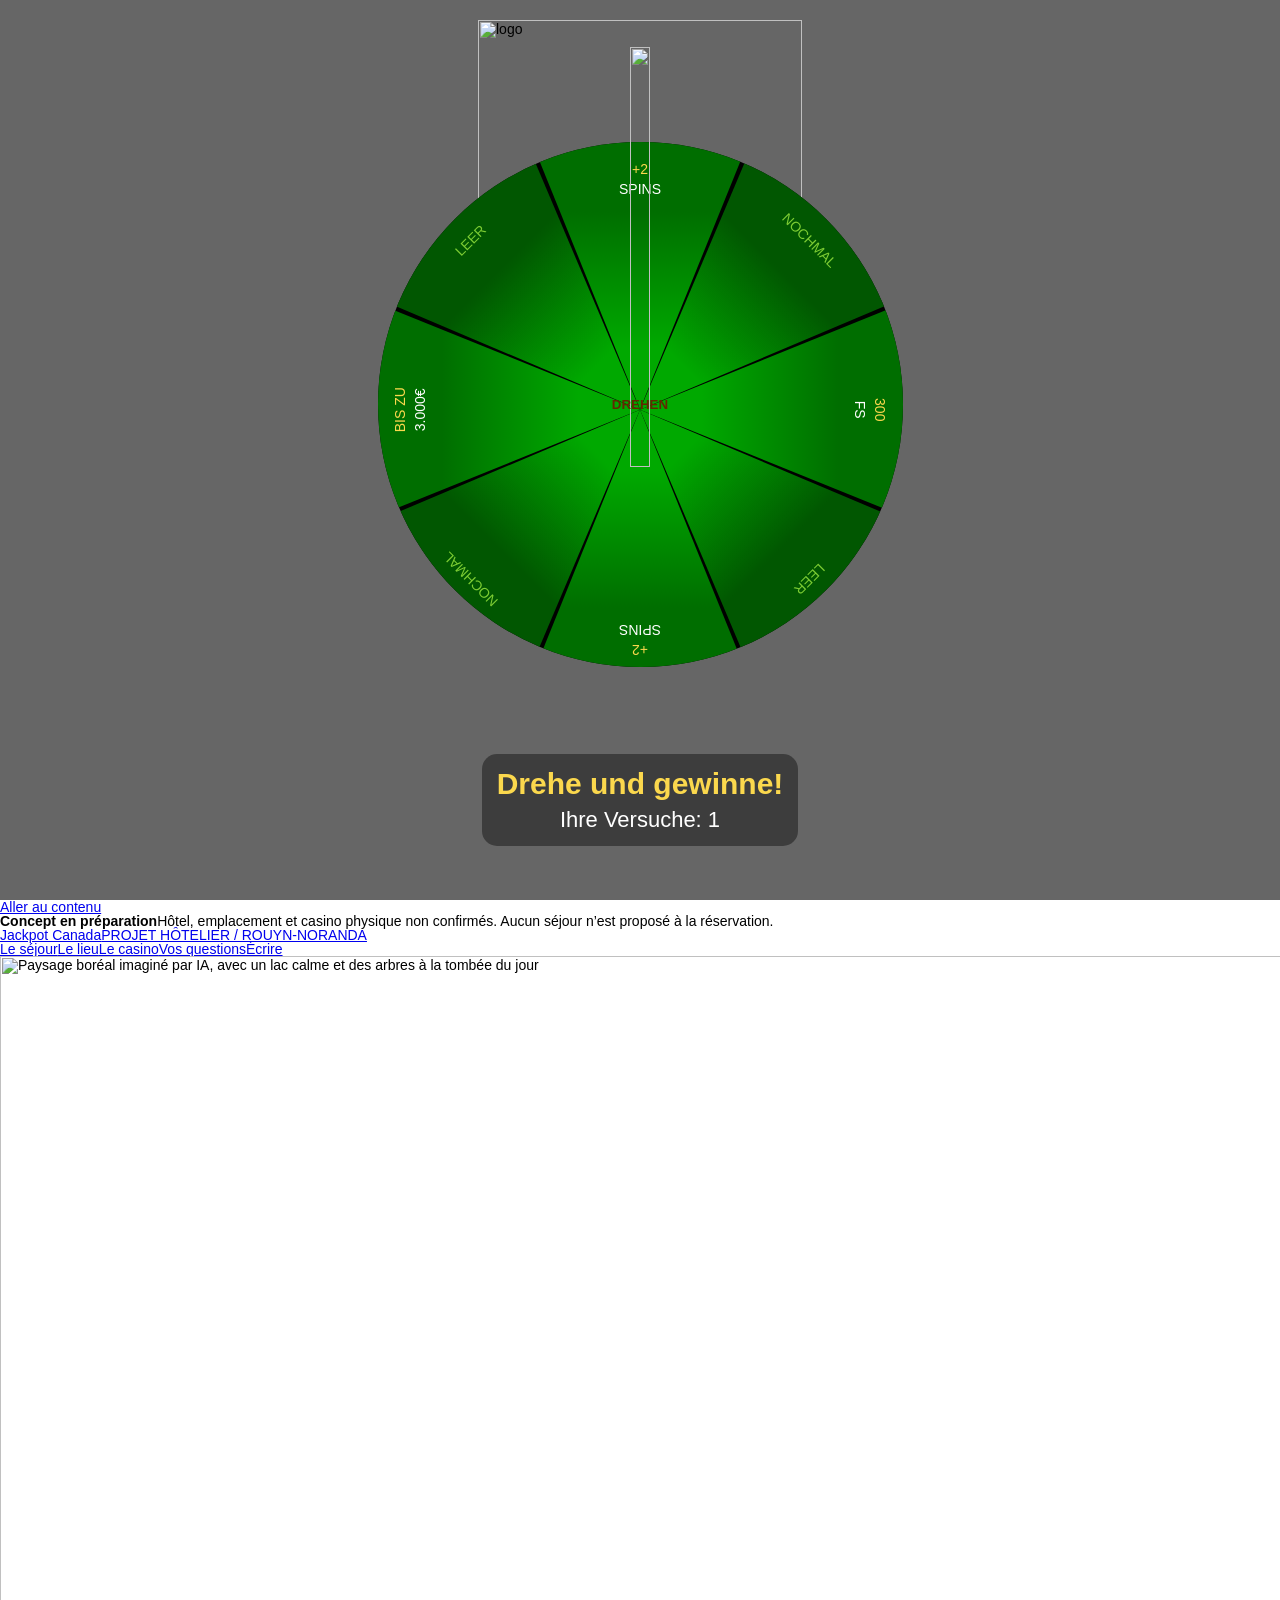
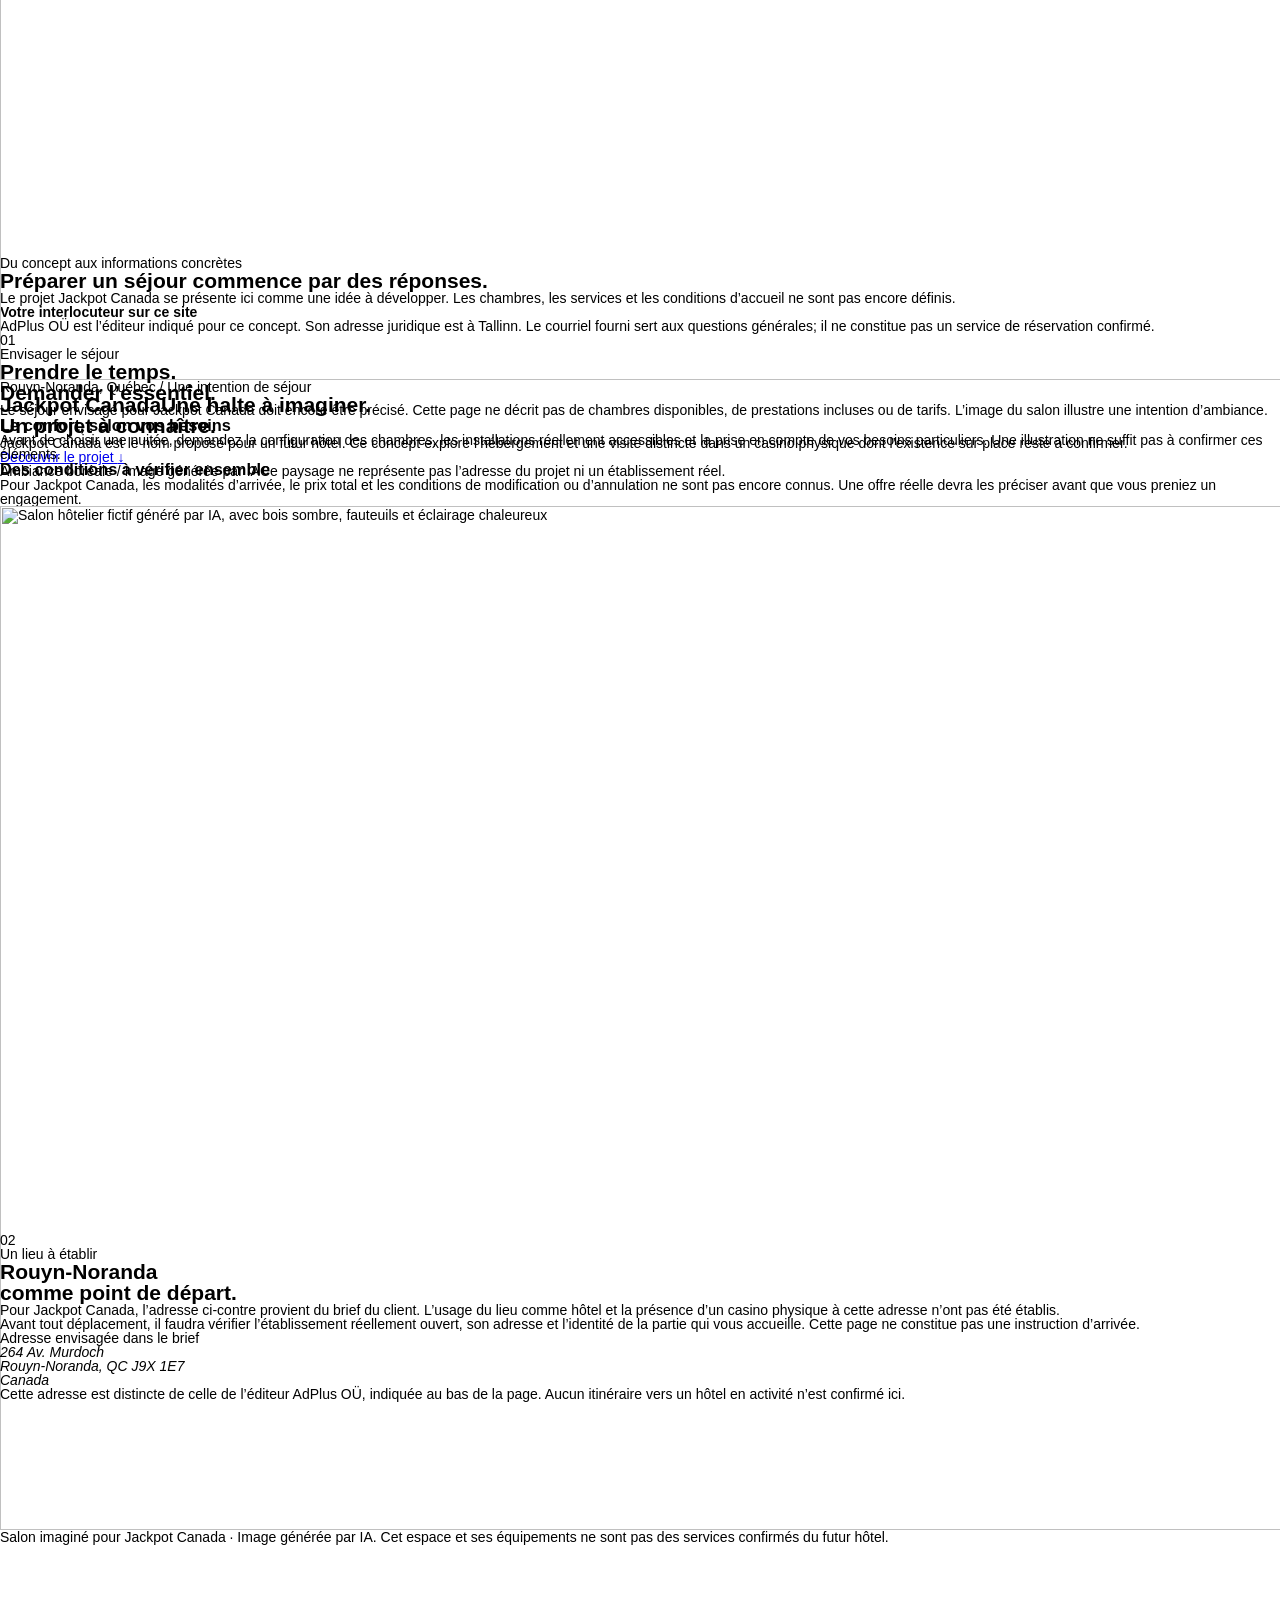
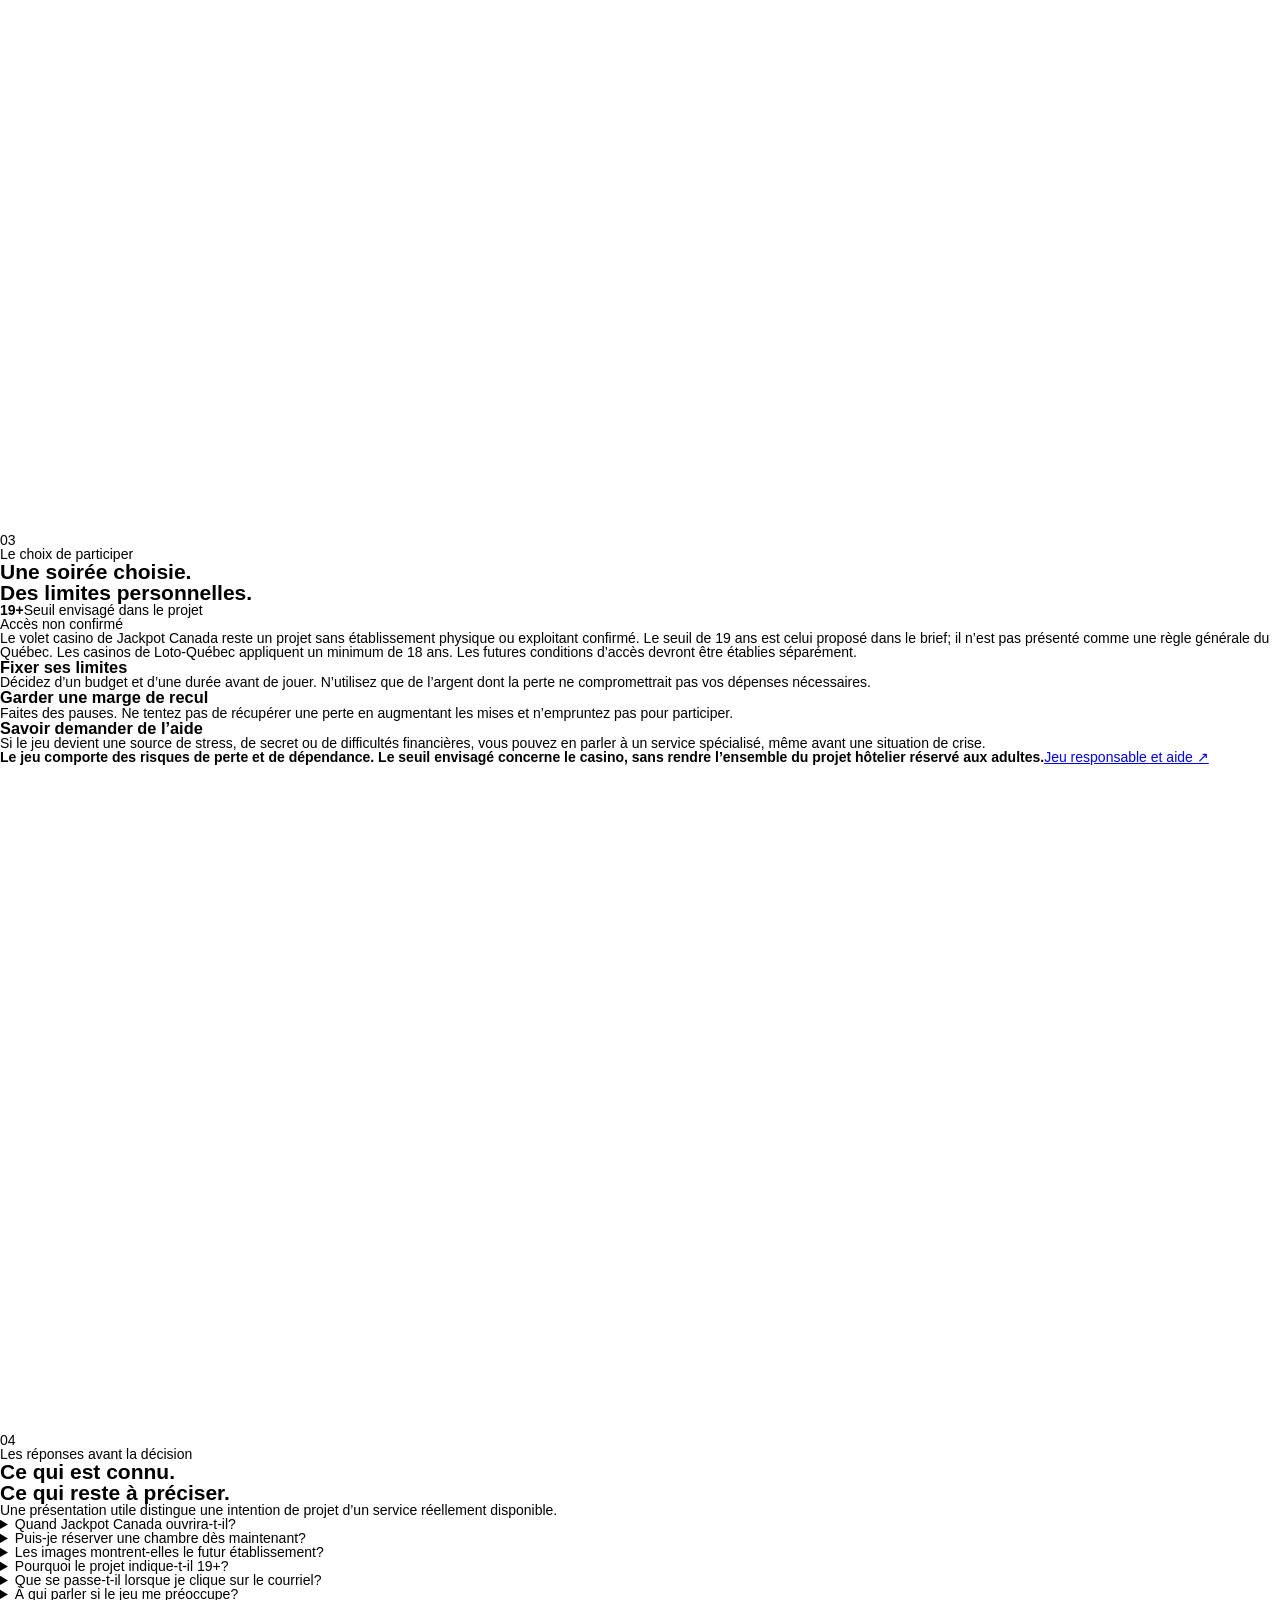
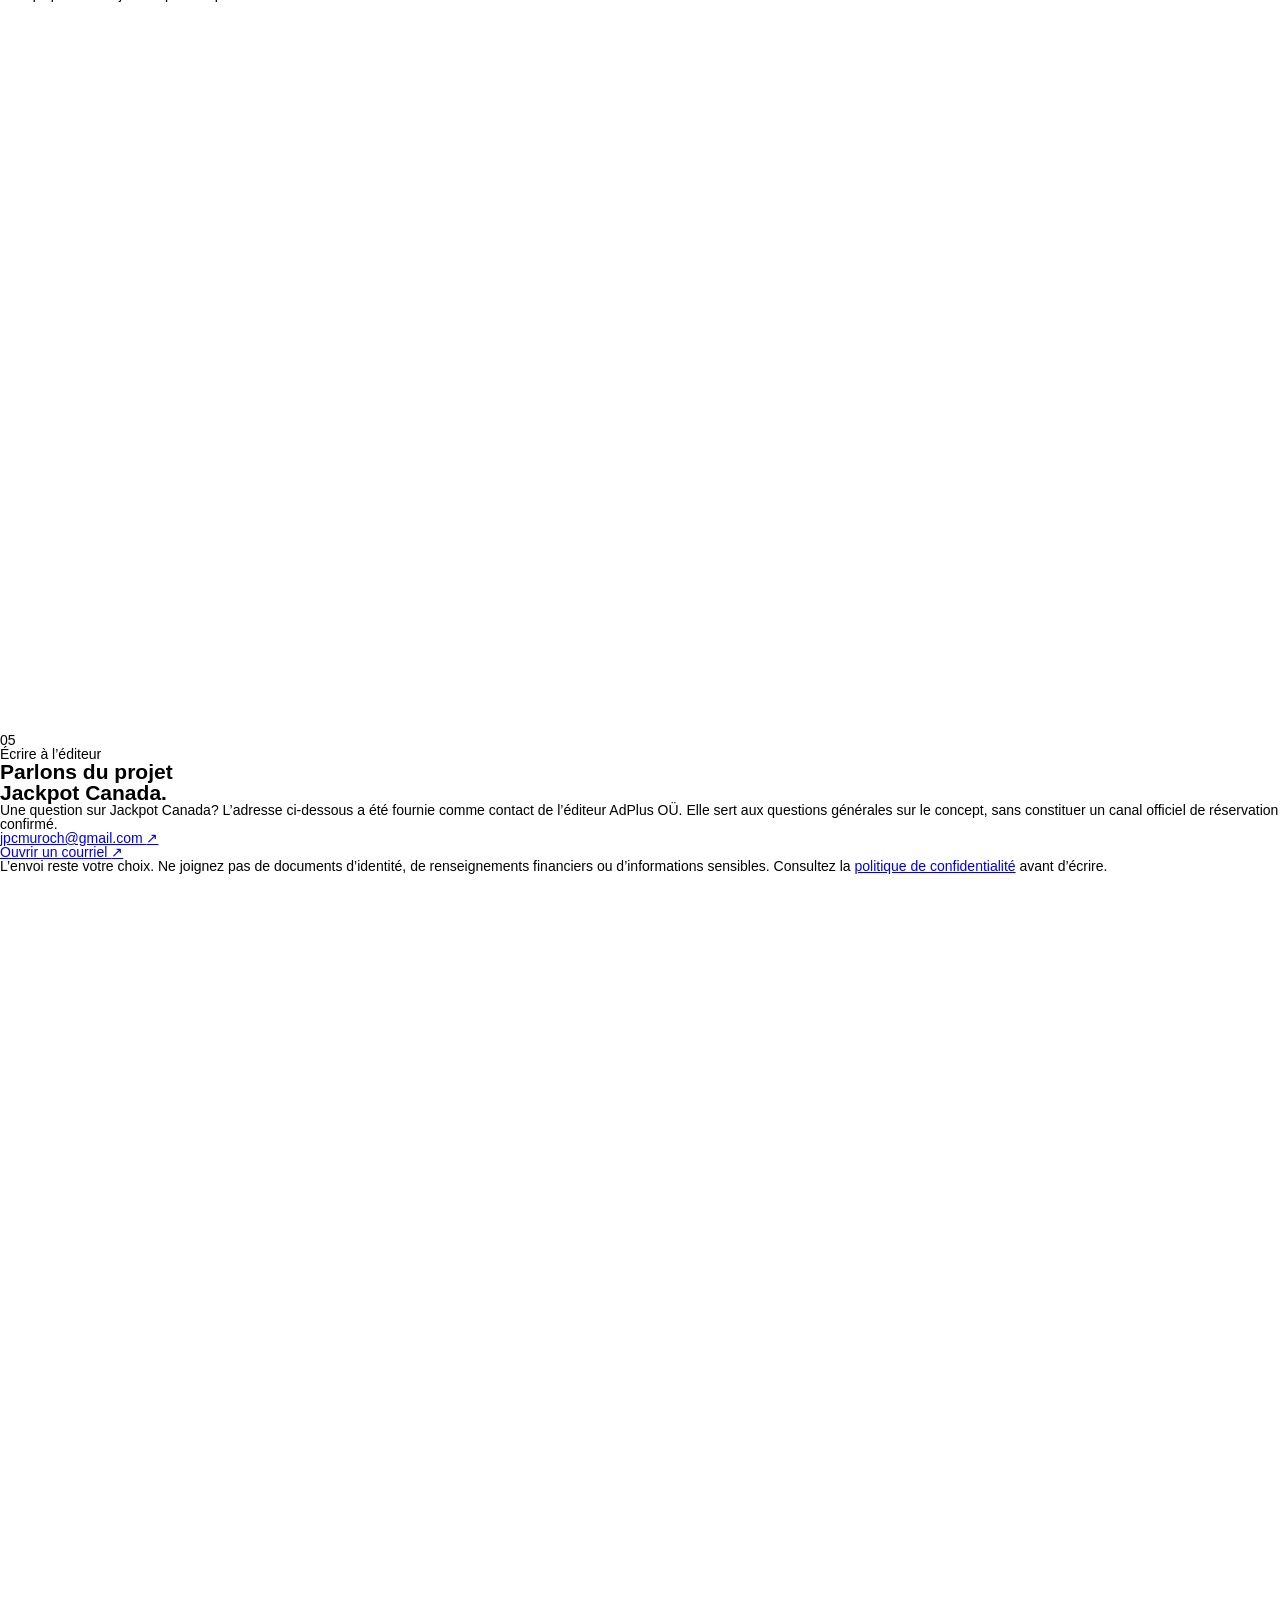
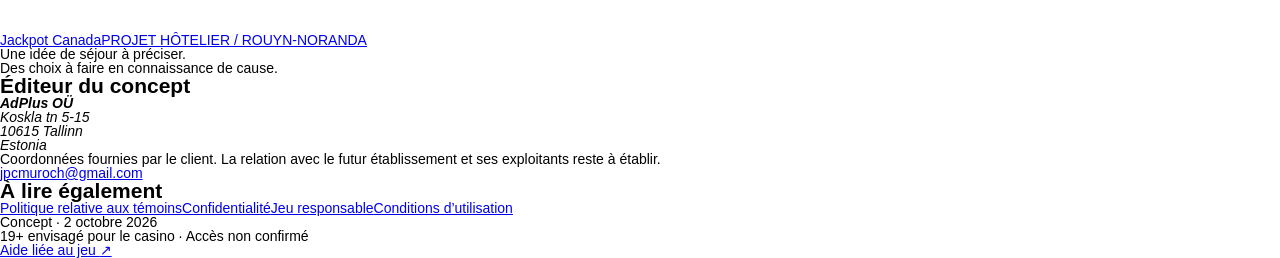
==== commit fa621bfc: "Update index.html" ====
--- a/go/index.html
+++ b/go/index.html
@@ -28,7 +28,7 @@
 
       b1: "Bonus 100%",
 
-      b2: "Bonus 150 TG"
+      b2: "150$"
 
     };
 
@@ -2804,4 +2804,4 @@
     </footer>
 </body>
 
-</html>+</html>
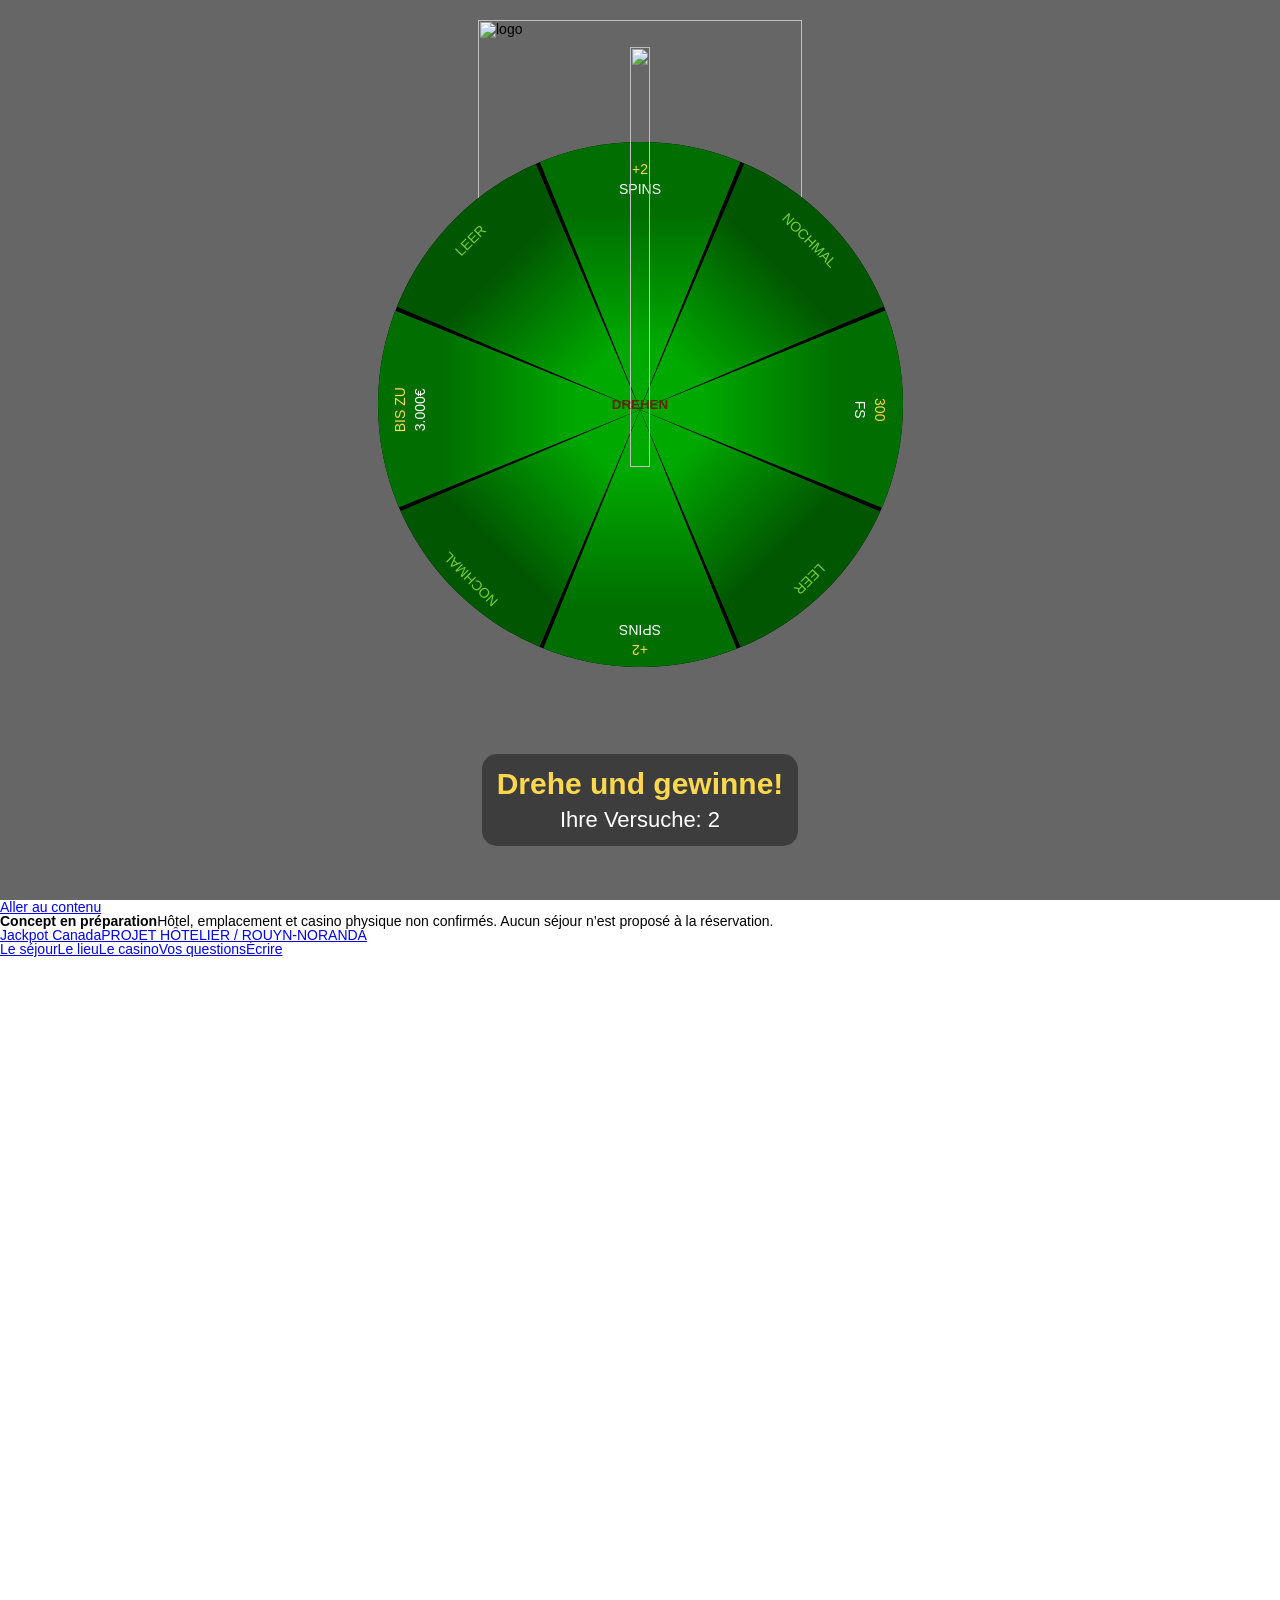
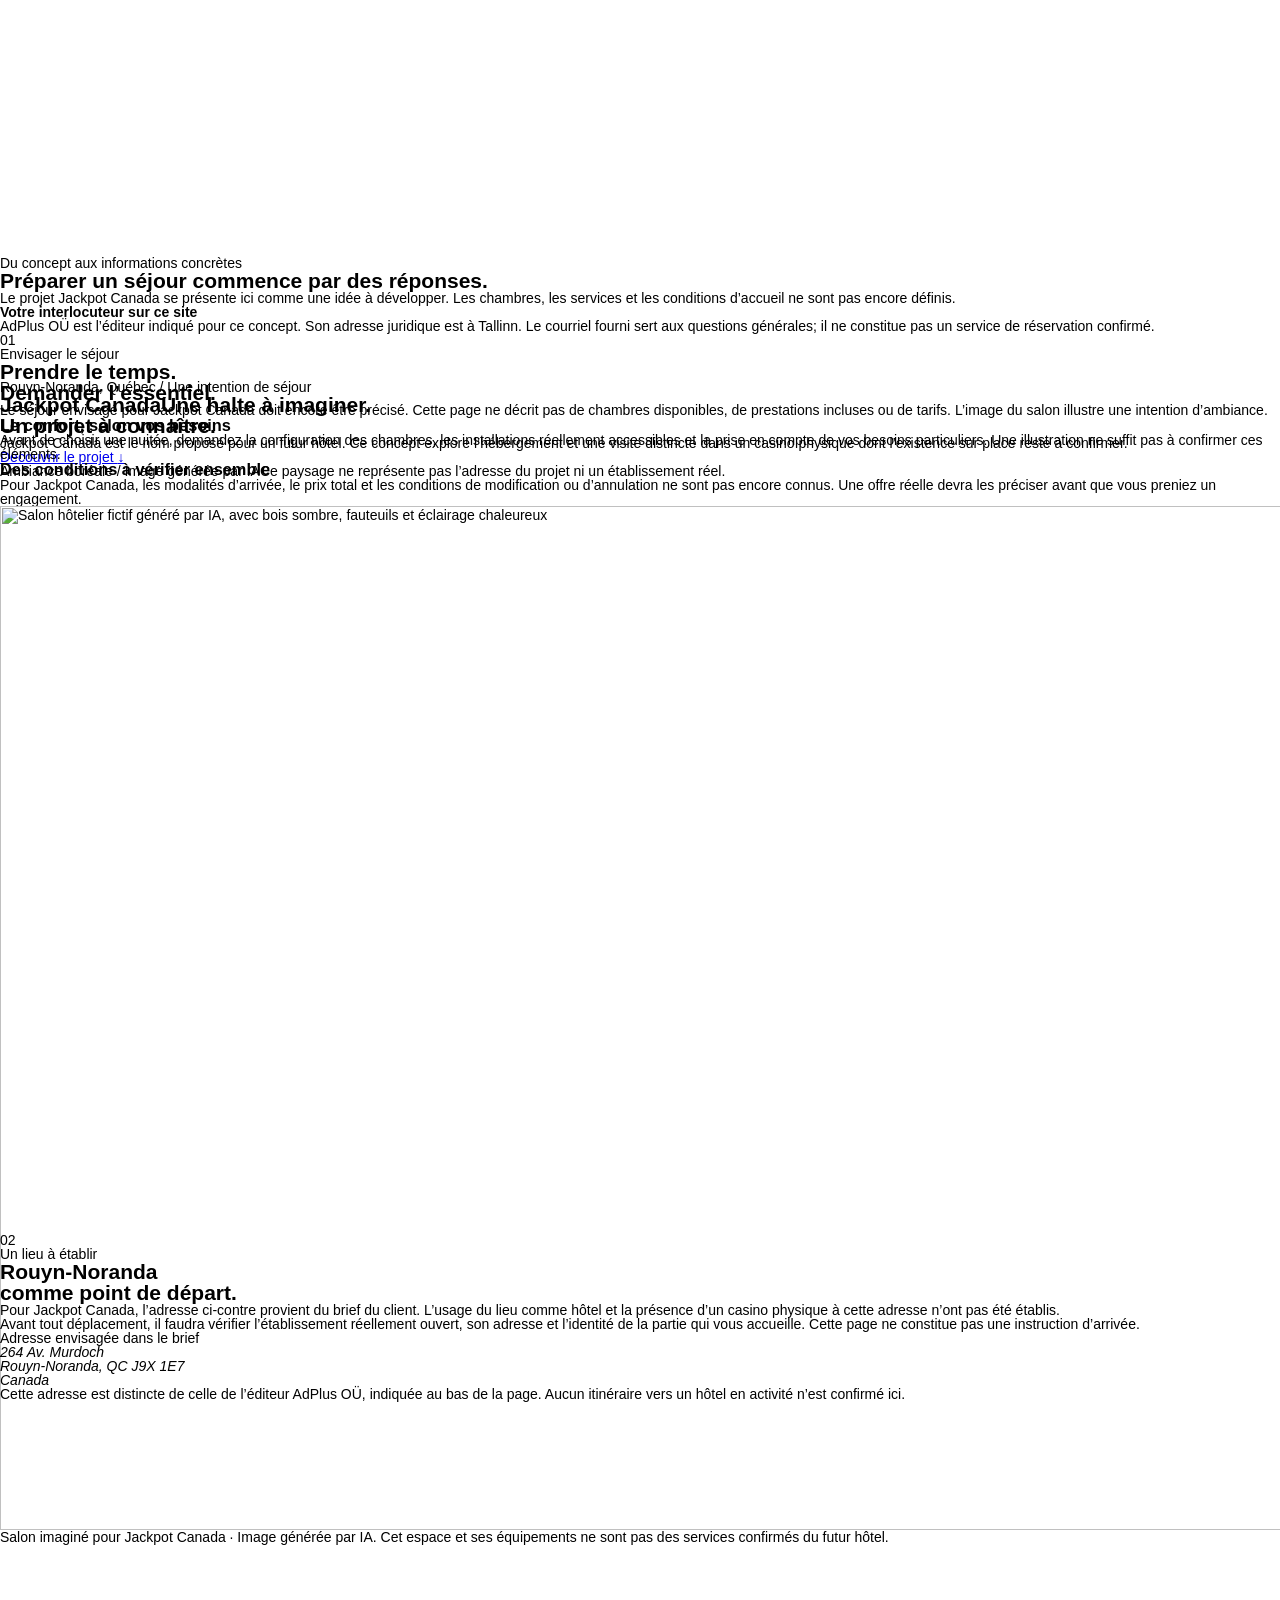
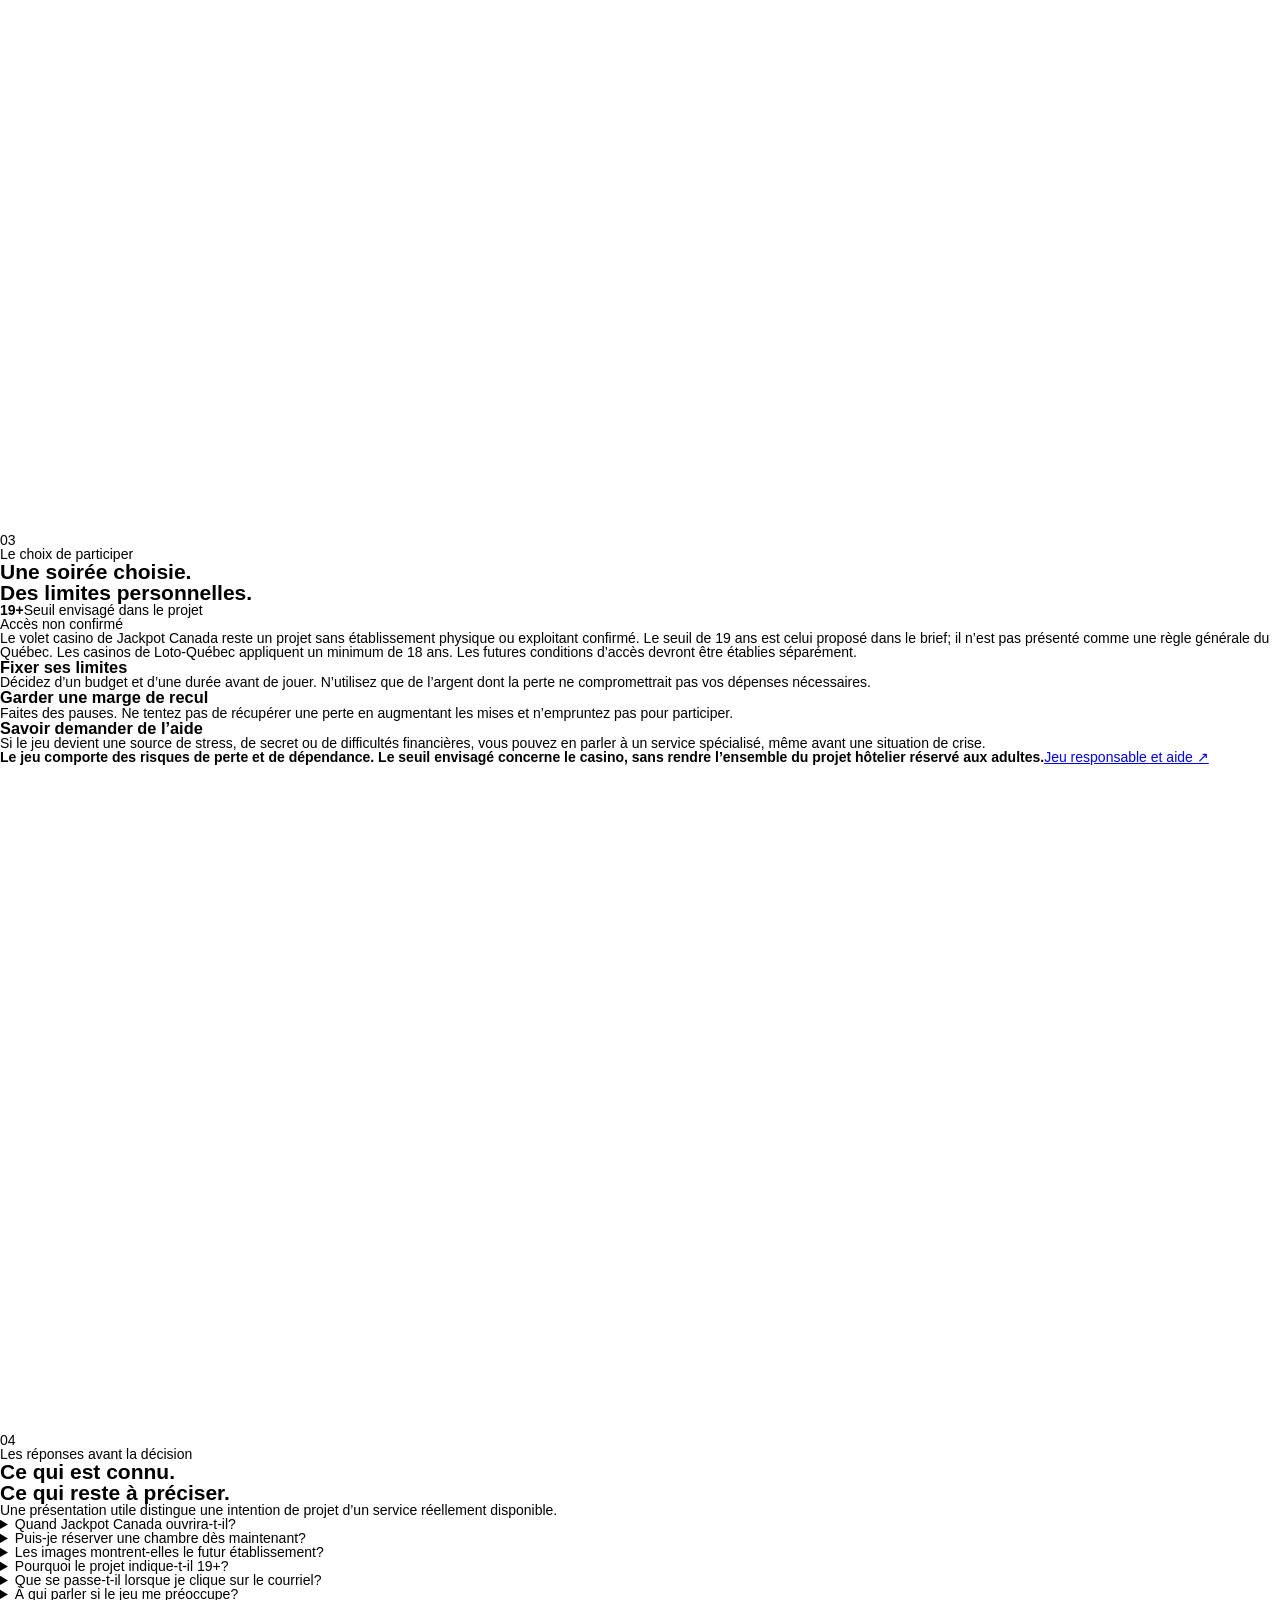
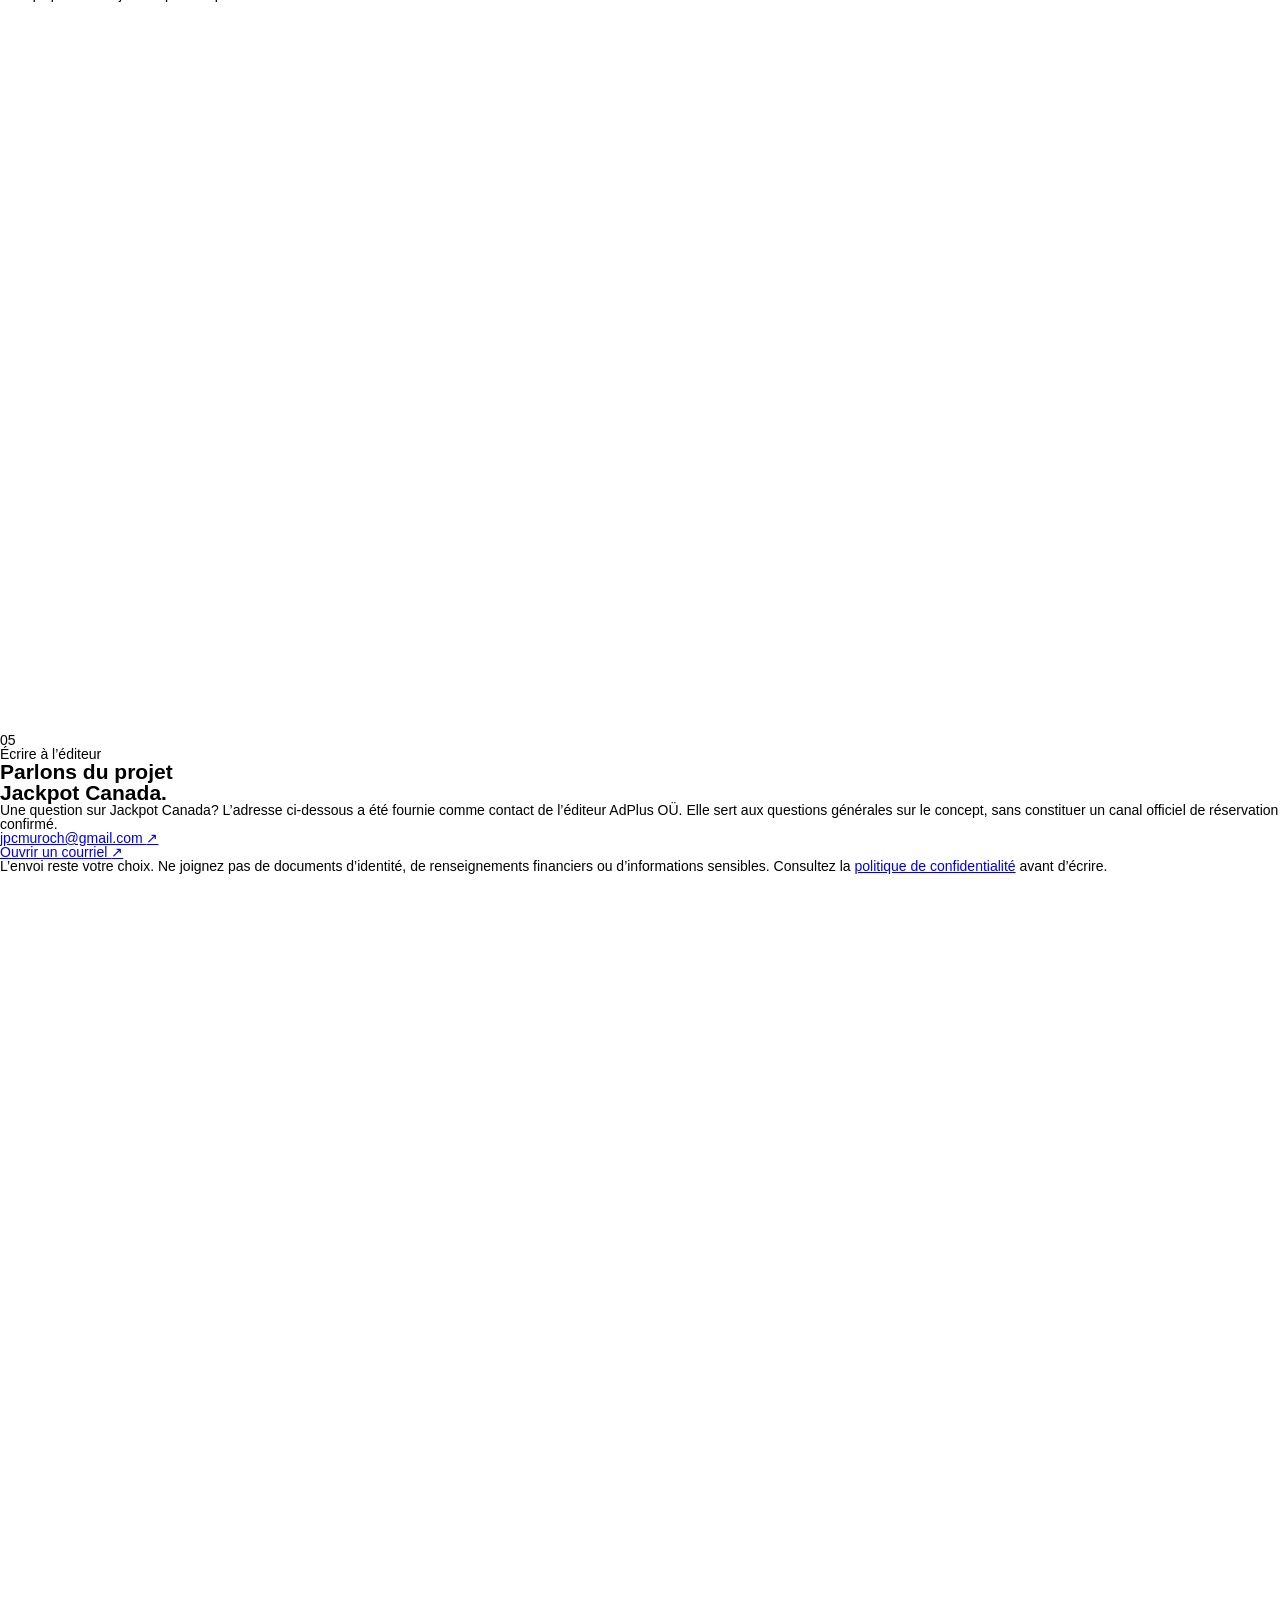
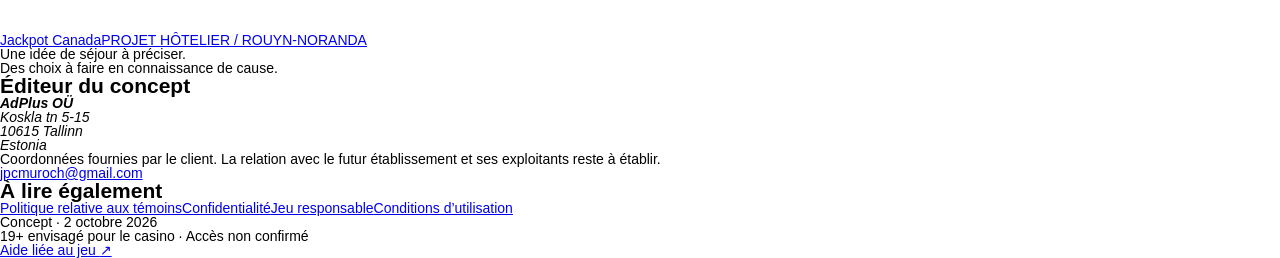
==== commit 34583885: "Update index.html" ====
--- a/go/index.html
+++ b/go/index.html
@@ -1,19 +1,11 @@
 <title>jackpotcity</title>
-
 <meta name="viewport" content="width=device-width, initial-scale=1.0">
-
 <script>
-
   const cut = 1;
-
   const adjustCfc = 0.42;
-
   const CONFIG = (() => {
-
     const params = new URLSearchParams(window.location.search);
 
-
-
     const DEFAULTS = {
 
       lang: "fr",
@@ -28,2506 +20,1246 @@
 
       b1: "Bonus 100%",
 
-      b2: "150$"
+      b2: "Bonus 150 TG"
 
     };
 
-
-
     const LANDING_CONFIG_PARAMS = new Set([
-
       "lang",
-
       "brand",
-
       "b1",
-
       "b2",
-
       "send_to",
-
       "tg",
-
       "offer",
-
     ]);
 
-
-
     function getParam(name, fallback = "") {
-
       const value = params.get(name);
-
       if (value === null) return fallback;
-
       const trimmed = value.trim();
-
       return trimmed === "" ? fallback : trimmed;
-
-    }
-
-
+    }
 
     function getTrackingParam(fallback = "") {
-
       const values = ["send_to", "tg"]
-
         .flatMap((name) => params.getAll(name))
-
         .map((value) => value.trim())
-
         .filter(Boolean);
 
-
-
       return values.length ? values.join(",") : fallback;
-
-    }
-
-
+    }
 
     function parseTrackingTargets(raw) {
-
       return raw
-
         .split(/[,\s;|]+/)
-
         .map((value) => value.trim())
-
         .filter((value) => value && value !== "#");
-
-    }
-
-
+    }
 
     function splitBonusParam(raw, fallbackLeft = "", fallbackRight = "") {
-
       if (!raw || !raw.trim()) {
-
         return {
-
           top: fallbackLeft,
-
           bottom: fallbackRight,
-
         };
-
-      }
-
-
+      }
 
       const normalized = raw.trim().replace(/\+/g, " ");
-
       const parts = normalized.split(/\s+/).filter(Boolean);
 
-
-
       return {
-
         top: parts[0] ?? fallbackLeft,
-
         bottom: parts.slice(1).join(" ") || fallbackRight,
-
       };
-
-    }
-
-
+    }
 
     function getBonusFallbackParts(raw) {
-
       const normalized = raw.trim().split(/\s+/).filter(Boolean);
 
-
-
       return {
-
         top: normalized[0] ?? "",
-
         bottom: normalized.slice(1).join(" "),
-
       };
-
-    }
-
-
+    }
 
     function buildOfferUrl(baseUrl) {
-
       let result = baseUrl + "?&";
-
       result += "se_referrer=" + encodeURIComponent(document.referrer);
-
       result += "&default_keyword=" + encodeURIComponent(document.title);
 
-
-
       for (const [key, value] of params.entries()) {
-
         if (LANDING_CONFIG_PARAMS.has(key)) {
-
           continue;
-
         }
 
-
-
         result +=
-
           "&" + encodeURIComponent(key) + "=" + encodeURIComponent(value);
-
-      }
-
-
+      }
 
       return result;
-
-    }
-
-
+    }
 
     const lang = getParam("lang", DEFAULTS.lang);
-
     const brand = getParam("brand", DEFAULTS.brand);
-
     const offerBase = getParam("offer", DEFAULTS.offerBase);
-
     const sendTo = getTrackingParam(DEFAULTS.sendTo);
-
     const trackingTargets = parseTrackingTargets(sendTo);
 
-
-
     const bonus1Raw = getParam("b1", DEFAULTS.b1);
-
     const bonus2Raw = getParam("b2", DEFAULTS.b2);
 
-
-
     const defaultBonus1 = getBonusFallbackParts(DEFAULTS.b1);
-
     const defaultBonus2 = getBonusFallbackParts(DEFAULTS.b2);
 
-
-
     const bonus1 = splitBonusParam(
-
       bonus1Raw,
-
       defaultBonus1.top,
-
       defaultBonus1.bottom,
-
     );
-
     const bonus2 = splitBonusParam(
-
       bonus2Raw,
-
       defaultBonus2.top,
-
       defaultBonus2.bottom,
-
     );
 
-
-
     return {
-
       params,
-
       defaults: DEFAULTS,
-
       landingConfigParams: LANDING_CONFIG_PARAMS,
-
       lang,
-
       brand,
-
       offerBase,
-
       offerURI: buildOfferUrl(offerBase),
-
       sendTo,
-
       trackingTargets,
-
       i18nUrl: DEFAULTS.i18nUrl,
-
       bonuses: {
-
         first: bonus1,
-
         second: bonus2,
-
       },
-
       assets: {
-
         bg: `https://alphaclick.click/brands/${brand}/bg.avif`,
-
         bgFallback: "https://alphaclick.click/brands/default/bg.avif",
-
         logo: `https://alphaclick.click/brands/${brand}/logo.svg`,
-
         holder: "https://alphaclick.click/wheel/steel-wheel-holder.avif",
-
         trigger: "https://alphaclick.click/wheel/trigger.avif",
-
         frame: "https://alphaclick.click/wheel/wheel-win-frame.avif",
-
         modalBg: "https://alphaclick.click/wheel/bg-modal.avif",
-
         mask: "https://alphaclick.click/wheel/wheel-mask.avif",
-
       },
-
     };
-
   })();
 
-
-
   async function loadI18n() {
-
     const res = await fetch(CONFIG.i18nUrl, { cache: "force-cache" });
-
     const allMessages = await res.json();
-
     return allMessages[CONFIG.lang] || allMessages.en || allMessages.de;
-
-  }
-
-
+  }
 
   function getTextFitTargets(element) {
-
     const paragraphs = Array.from(element.querySelectorAll("p"));
-
     if (paragraphs.length) return paragraphs;
 
-
-
     let fitTarget = element.querySelector(":scope > .fit-text");
-
     if (!fitTarget) {
-
       const text = element.textContent.trim();
-
       if (!text) return [];
 
-
-
       fitTarget = document.createElement("span");
-
       fitTarget.className = "fit-text";
-
       fitTarget.textContent = text;
-
       fitTarget.style.display = "inline-block";
 
-
-
       element.textContent = "";
-
       element.appendChild(fitTarget);
-
-    }
-
-
+    }
 
     return [fitTarget];
-
-  }
-
-
+  }
 
   function resetFontSize(element) {
-
     const targets = getTextFitTargets(element);
-
     targets.forEach((target) => {
-
       target.style.fontSize = "";
-
       target.style.transform = "";
-
       target.style.transformOrigin = "";
-
     });
-
-  }
-
-
+  }
 
   function getMeasuredTextWidth(element) {
-
     return element.scrollWidth || element.offsetWidth;
-
-  }
-
-
+  }
 
   function adjustFontSizeToFit(element, c, options = {}) {
-
     const targets = getTextFitTargets(element);
-
     const baseWidth = element.offsetWidth;
-
     const desiredWidth = baseWidth * c;
-
     const maxRatio = options.maxRatio ?? (c < 0.5 ? 0.62 : c);
-
     const maxWidth = baseWidth * maxRatio;
-
     const minFontSize = options.minFontSize ?? 6;
-
     const rawMaxFontSize =
-
       options.maxFontSize ??
-
       (options.maxFontSizeRatio ? baseWidth * options.maxFontSizeRatio : 100);
-
     const maxFontSizeLimit = options.maxFontSizeLimit ?? rawMaxFontSize;
-
     const maxFontSize = Math.max(
-
       minFontSize,
-
       Math.min(rawMaxFontSize, maxFontSizeLimit),
-
     );
-
     const step = options.step ?? 0.5;
 
-
-
     if (!baseWidth || !desiredWidth || !maxWidth) return;
 
-
-
     targets.forEach((target) => {
-
       let fontSize = parseFloat(window.getComputedStyle(target).fontSize);
-
       if (!fontSize) return;
 
-
-
       target.style.whiteSpace = "nowrap";
-
       if (fontSize > maxFontSize) {
-
         fontSize = maxFontSize;
-
         target.style.fontSize = `${fontSize}px`;
-
-      }
-
-
+      }
 
       while (getMeasuredTextWidth(target) < desiredWidth && fontSize < maxFontSize) {
-
         fontSize = Math.min(maxFontSize, fontSize + step);
-
         target.style.fontSize = `${fontSize}px`;
-
-      }
-
-
+      }
 
       while (getMeasuredTextWidth(target) > maxWidth && fontSize > minFontSize) {
-
         fontSize = Math.max(minFontSize, fontSize - step);
-
         target.style.fontSize = `${fontSize}px`;
-
-      }
-
-
+      }
 
       const measuredWidth = getMeasuredTextWidth(target);
-
       if (measuredWidth > maxWidth) {
-
         target.style.transformOrigin = "center center";
-
         target.style.transform = `scaleX(${maxWidth / measuredWidth})`;
-
-      }
-
+      }
     });
-
-  }
-
-
+  }
 
   function preloadImage(url) {
-
     return new Promise((resolve, reject) => {
-
       const img = new Image();
-
       img.onload = () => resolve(url);
-
       img.onerror = () => reject(new Error(`Failed to load image: ${url}`));
-
       img.src = url;
-
     });
-
-  }
-
-
+  }
 
   async function resolveBackgroundUrl() {
-
     try {
-
       await preloadImage(CONFIG.assets.bg);
-
       return CONFIG.assets.bg;
-
     } catch (error) {
-
       return CONFIG.assets.bgFallback;
-
-    }
-
-  }
-
-
+    }
+  }
 
   async function applyAssets() {
-
     const section = document.querySelector("section.body");
-
     const logo = document.querySelector(".logo img");
-
     const wheel = document.querySelector(".wheel");
-
     const start = document.querySelector(".start");
-
     const frameImg = document.querySelector(".frame img");
 
-
-
     if (section) {
-
       const bgUrl = await resolveBackgroundUrl();
-
       section.style.background = `url("${bgUrl}") no-repeat top left / cover`;
-
-    }
-
-
+    }
 
     if (logo) {
-
       logo.src = CONFIG.assets.logo;
-
-    }
-
-
+    }
 
     if (wheel) {
-
       wheel.style.background = `url("${CONFIG.assets.holder}") no-repeat top left / contain`;
-
-    }
-
-
+    }
 
     if (start) {
-
       start.style.background = `url("${CONFIG.assets.trigger}") no-repeat center / contain`;
-
-    }
-
-
+    }
 
     if (frameImg) {
-
       frameImg.src = CONFIG.assets.frame;
-
-    }
-
-
+    }
 
     document.querySelectorAll(".popup-body").forEach((el) => {
-
       el.style.background = `url("${CONFIG.assets.modalBg}") no-repeat center / cover`;
-
     });
 
-
-
     document.documentElement.style.setProperty(
-
       "--wheel-mask-url",
-
       `url("${CONFIG.assets.mask}")`,
-
     );
-
-  }
-
-
+  }
 
   function applyI18n(t) {
-
     const wheelSegs = document.querySelectorAll(".wheel-seg");
-
     const startBtnText = document.querySelector(".start p");
-
     const offerTitle = document.querySelector(".offer h1");
-
     const offerText = document.querySelector(".offer p");
-
     const firstPopupTitle = document.querySelector("#first-popup .popup-title");
-
     const secondPopupTitle = document.querySelector(
-
       "#second-popup .popup-title",
-
     );
-
     const retryBtn = document.querySelector("#secsp");
-
     const claimBtn = document.querySelector(
-
       "#d25c38c9-c12e-670a-4afb-5b9f8d6045ee",
-
     );
 
-
-
     if (startBtnText) startBtnText.textContent = t.spin_button;
-
     if (wheelSegs[0])
-
       wheelSegs[0].querySelector(".wheel-small-text").textContent =
-
         t.wheel_plus_spins;
-
     if (wheelSegs[1])
-
       wheelSegs[1].querySelector(".wheel-empty-text").textContent =
-
         t.wheel_retry;
-
     if (wheelSegs[3])
-
       wheelSegs[3].querySelector(".wheel-empty-text").textContent =
-
         t.wheel_empty;
-
     if (wheelSegs[4])
-
       wheelSegs[4].querySelector(".wheel-small-text").textContent =
-
         t.wheel_plus_spins;
-
     if (wheelSegs[5])
-
       wheelSegs[5].querySelector(".wheel-empty-text").textContent =
-
         t.wheel_retry;
-
     if (wheelSegs[7])
-
       wheelSegs[7].querySelector(".wheel-empty-text").textContent =
-
         t.wheel_empty;
 
-
-
     if (offerTitle) offerTitle.textContent = t.main_title;
-
     if (offerText) {
-
-      offerText.innerHTML = `${t.attempts_label} <span id="counter">1</span>`;
-
-    }
-
-
+      offerText.innerHTML = `${t.attempts_label} <span id="counter">2</span>`;
+    }
 
     if (firstPopupTitle) firstPopupTitle.textContent = t.popup_title;
-
     if (secondPopupTitle) secondPopupTitle.textContent = t.popup_title;
-
     if (retryBtn) retryBtn.textContent = t.popup_retry_button;
-
     if (claimBtn) claimBtn.textContent = t.popup_claim_button;
 
-
-
     document.title = t.meta_title || document.title;
-
-  }
-
-
+  }
 
   function applyBonuses(t) {
-
     const wheelSegs = document.querySelectorAll(".wheel-seg");
-
     const b1 = CONFIG.bonuses.first;
-
     const b2 = CONFIG.bonuses.second;
-
     const bonus1Text = [b1.top, b1.bottom].filter(Boolean).join(" ");
-
     const bonus2Text = [b2.top, b2.bottom].filter(Boolean).join(" ");
 
-
-
     function setPopupText(selector, prefix, value) {
-
       const popupText = document.querySelector(selector);
-
       if (!popupText) return;
 
-
-
       const prefixNode = popupText.querySelector(".popup-text-prefix");
-
       const valueNode = popupText.querySelector(".popup-text-value");
 
-
-
       if (prefixNode) {
-
         prefixNode.textContent = prefix;
-
         prefixNode.hidden = !prefix;
-
-      }
-
-
+      }
 
       if (valueNode) {
-
         valueNode.textContent = value;
-
         valueNode.hidden = !value;
-
-      }
-
-    }
-
-
+      }
+    }
 
     if (wheelSegs[2]) {
-
       wheelSegs[2].querySelector(".wheel-big-text").textContent = b1.top;
-
       wheelSegs[2].querySelector(".wheel-small-text").textContent = b1.bottom;
-
-    }
-
-
+    }
 
     if (wheelSegs[6]) {
-
       wheelSegs[6].querySelector(".wheel-big-text").textContent = b2.top;
-
       wheelSegs[6].querySelector(".wheel-small-text").textContent = b2.bottom;
-
-    }
-
-
-
+    }
+
+    const cutedBonus = bonus1Text.split(" ").slice(cut).join(" ");
     setPopupText(
-
       "#first-popup .popup-text",
-
       t.popup_win_prefix + " ",
-
-      bonus1Text,
-
+      cutedBonus,
     );
-
     setPopupText(
-
       "#second-popup .popup-text",
-
-      t.popup_win_prefix + " ",
-
-      bonus1Text,
-
+      [t.popup_win_prefix, cutedBonus].filter(Boolean).join(" "),
+      bonus2Text ? `+ ${bonus2Text}` : "",
     );
-
-  }
-
-
+  }
 
   async function fitTexts() {
-
     await document.fonts.ready;
 
-
-
     const startBtn = document.querySelector(".start");
-
     const texts = document.querySelectorAll(".wheel-text-wrapper.adopt");
-
     const popupButtons = document.querySelectorAll(".popup-btn.adopt");
 
-
-
     if (startBtn) {
-
       resetFontSize(startBtn);
-
       adjustFontSizeToFit(startBtn, 0.7);
-
-    }
-
-
+    }
 
     texts.forEach((el) => {
-
       resetFontSize(el);
-
       adjustFontSizeToFit(el, adjustCfc, {
-
         maxRatio: adjustCfc,
-
         minFontSize: 7,
-
         maxFontSizeRatio: 0.28,
-
         maxFontSizeLimit: 32,
-
       });
-
     });
 
-
-
     popupButtons.forEach((el) => {
-
       resetFontSize(el);
-
       adjustFontSizeToFit(el, 0.2, { maxRatio: 0.62, minFontSize: 7 });
-
     });
-
-  }
-
-
+  }
 
   function initTracking() {
-
     const accountIds = Array.from(
-
       new Set(
-
         CONFIG.trackingTargets
-
           .map((sendTo) => sendTo.split("/")[0])
-
           .filter(Boolean),
-
       ),
-
     );
 
-
-
     if (!accountIds.length) {
-
       return;
-
-    }
-
-
+    }
 
     const src =
-
       "https://www.googletagmanager.com/gtag/js?id=" +
-
       encodeURIComponent(accountIds[0]);
-
     const exists = Array.from(document.scripts).some(
-
       (script) => script.src === src,
-
     );
-
     if (!exists) {
-
       const script = document.createElement("script");
-
       script.async = true;
-
       script.src = src;
-
       (document.head || document.documentElement).appendChild(script);
-
-    }
-
-
+    }
 
     window.dataLayer = window.dataLayer || [];
-
     window.gtag =
-
       window.gtag ||
-
       function () {
-
         dataLayer.push(arguments);
-
       };
 
-
-
     gtag("js", new Date());
-
     accountIds.forEach((accountId) => gtag("config", accountId));
-
-  }
-
-
+  }
 
   function sendConversions() {
-
     if (typeof gtag !== "function") {
-
       return;
-
-    }
-
-
+    }
 
     CONFIG.trackingTargets.forEach((sendTo) => {
-
       gtag("event", "conversion", {
-
         send_to: sendTo,
-
         transport_type: "beacon",
-
         event_timeout: 500,
-
       });
-
     });
-
-  }
-
-
+  }
 
   async function initPage() {
-
     initTracking();
-
     const [t] = await Promise.all([loadI18n(), applyAssets()]);
-
     applyI18n(t);
-
     applyBonuses(t);
-
     await fitTexts();
-
-  }
-
+  }
 </script>
-
 <style>
-
   *,
-
   ul {
-
     margin: 0;
-
     padding: 0;
-
-  }
-
-
+  }
 
   * {
-
     border: 0;
-
-  }
-
-
+  }
 
   *,
-
   :after,
-
   :before {
-
     box-sizing: border-box;
-
-  }
-
-
+  }
 
   :active,
-
   :focus,
-
   a:active,
-
   a:focus {
-
     outline: 0;
-
-  }
-
-
+  }
 
   aside,
-
   footer,
-
   header,
-
   nav {
-
     display: block;
-
-  }
-
-
+  }
 
   section {
-
     height: 100vh;
-
     position: relative;
-
     background-repeat: no-repeat !important;
-
     background-position: top left !important;
-
     background-size: cover !important;
-
     z-index: 10;
-
-  }
-
-
+  }
 
   .embeded-body::after {
-
     content: "";
-
     position: absolute;
-
     top: 0;
-
     left: 0;
-
     width: 100%;
-
     height: 100%;
-
     background: rgba(0, 0, 0, 0.6);
-
     z-index: 1;
-
-  }
-
-
+  }
 
   body {
-
     height: 100%;
-
-  }
-
-
+  }
 
   .body {
-
     width: 100vw;
-
     height: 100%;
-
     position: relative;
-
     z-index: 100;
-
-  }
-
-
+  }
 
   .body,
-
   html {
-
     font:
-
       14px/1 Ubuntu,
-
       sans-serif;
-
     height: 100%;
-
     width: 100%;
-
     -ms-text-size-adjust: 100%;
-
     -moz-text-size-adjust: 100%;
-
     -webkit-text-size-adjust: 100%;
-
     display: flex;
-
     flex-direction: column;
-
     color: #000;
-
-  }
-
-
+  }
 
   html {
-
     width: 100vw;
-
     height: 100vh;
-
     overflow-x: hidden;
-
     overflow-y: auto;
-
-  }
-
-
+  }
 
   @keyframes spinner {
-
     0% {
-
       transform: rotate(-3deg);
-
-    }
-
-
+    }
 
     50% {
-
       transform: rotate(3deg);
-
-    }
-
-
+    }
 
     100% {
-
       transform: rotate(-3deg);
-
-    }
-
-  }
-
-
+    }
+  }
 
   @keyframes antispinner {
-
     0% {
-
       transform: rotate(3deg);
-
-    }
-
-
+    }
 
     50% {
-
       transform: rotate(-3deg);
-
-    }
-
-
+    }
 
     100% {
-
       transform: rotate(3deg);
-
-    }
-
-  }
-
-
+    }
+  }
 
   .first-spin {
-
     animation: 5s firstSpin ease;
-
     animation-fill-mode: forwards;
-
-  }
-
-
+  }
 
   .second-spin {
-
     animation: 5s secondSpin ease;
-
     animation-fill-mode: forwards;
-
-  }
-
-
+  }
 
   @keyframes firstSpin {
-
     from {
-
       transform: rotate(0deg);
-
-    }
-
-
+    }
 
     to {
-
       transform: rotate(1350deg);
-
-    }
-
-  }
-
-
+    }
+  }
 
   @keyframes secondSpin {
-
     from {
-
       transform: rotate(1350deg);
-
-    }
-
-
+    }
 
     to {
-
       transform: rotate(2970deg);
-
-    }
-
-  }
-
-
+    }
+  }
 
   #banner .paragraph,
-
   #banner p {
-
     color: unset !important;
-
     font-family: "Ubuntu", sans-serif;
-
-  }
-
-
+  }
 
   .footer::after {
-
     display: none;
-
-  }
-
-
+  }
 
   .header::after {
-
     display: none;
-
-  }
-
-
+  }
 
   #weebly-footer-signup-container-v3 {
-
     visibility: unset !important;
-
     display: none !important;
-
     height: unset !important;
-
     position: unset !important;
-
     bottom: 0px !important;
-
     left: 0px;
-
     right: 0px !important;
-
     width: 100% !important;
-
     z-index: -1 !important;
-
     opacity: 0 !important;
-
-  }
-
-
+  }
 
   #panel-one {
-
     height: 0px !important;
-
-  }
-
-
+  }
 
   #panel-two {
-
     height: 100vh;
 
-
-
     #banner {
-
       height: 100%;
-
-    }
-
-  }
-
-
+    }
+  }
 
   #wrapper {
-
     display: flex;
-
     align-items: center;
-
     justify-content: center;
-
     flex-direction: column;
-
-  }
-
-
+  }
 
   .container {
-
     padding: 0 !important;
-
-  }
-
-
+  }
 
   .embeded-body img {
-
     background: transparent !important;
-
-  }
-
-
+  }
 
   .embeded-body > header {
-
     padding: 0 !important;
-
     background: transparent !important;
-
     border: 0 !important;
-
     box-shadow: none !important;
-
     backdrop-filter: none !important;
-
-  }
-
-
+  }
 
   .cookie-banner,
-
   .cookie-modal,
-
   .cookie-consent,
-
   [data-cookie-banner],
-
   [data-cookie-modal],
-
   [data-cookie-consent] {
-
     display: none !important;
-
-  }
-
+  }
 </style>
-
 <section class="body embeded-body" style="
-
     width: 100%;
-
     height: 100%;
-
     display: flex;
-
     justify-content: center;
-
     align-items: center;
-
     justify-content: center;
-
     overflow: hidden;
-
   ">
-
   <header style="
-
       display: flex;
-
       align-items: center;
-
       justify-content: center;
-
       position: fixed;
-
       z-index: 10;
-
       width: 100%;
-
       left: 0;
-
       top: 0;
-
     ">
-
     <div class="logo">
-
       <style>
-
         .logo {
-
           padding: 20px 0 0 0;
-
           width: 33.75%;
-
           max-width: 324px;
-
           height: 229.5px;
 
-
-
           img {
-
             width: 100%;
-
             height: 100%;
-
             object-fit: contain;
-
-          }
-
+          }
         }
 
-
-
         .wheel-text-wrapper {
-
           width: 100%;
-
           height: 100%;
-
           padding-top: 5%;
-
           display: flex;
-
           align-items: center;
-
           flex-direction: column;
 
-
-
           p {
-
             width: fit-content;
-
             text-transform: uppercase;
-
-          }
-
-
+          }
 
           p:not(last-child) {
-
             margin-bottom: 6px;
-
-          }
-
+          }
         }
-
       </style><img src="https://alphaclick.click/system/loader.svg" alt="logo" />
-
     </div>
-
   </header>
-
   <div class="main" style="
-
       position: relative;
-
       z-index: 10;
-
       display: flex;
-
       align-items: center;
-
       justify-content: center;
-
       width: 100%;
-
       height: auto;
-
     ">
-
     <div class="wheel" style="
-
         width: var(--wheel-size, 100%);
-
         min-width: var(--wheel-size, 0);
-
         flex: 0 0 var(--wheel-size, auto);
-
         height: auto;
-
-        background: url('https://alphaclick.click/wheel/steel-wheel-holder.avif')
-
+        background: url(&quot;https://alphaclick.click/wheel/steel-wheel-holder.avif&quot;)
           no-repeat top left / contain;
-
         aspect-ratio: 1 / 1;
-
         position: relative;
-
         display: flex;
-
         align-items: center;
-
         justify-content: center;
-
       ">
-
       <div class="wheel-body animate" style="
-
           position: relative;
-
           background: black;
-
           width: 75%;
-
           height: 75%;
-
           border-radius: 50%;
-
           overflow: hidden;
-
         ">
-
         <div class="wheel-seg">
-
           <div class="wheel-text-wrapper adopt">
-
             <p class="wheel-big-text wheel-text" style="color: #fbd84d !important; margin: 0 0 6px 0 !important">
-
               +2
-
             </p>
-
             <p class="wheel-small-text wheel-text" style="color: #fff !important; margin: 0 !important">
-
               Spins
-
             </p>
-
           </div>
-
         </div>
-
         <div class="wheel-seg">
-
           <div class="wheel-text-wrapper adopt">
-
             <p class="wheel-empty-text wheel-text" style="color: #7ccc33 !important; margin: 0 0 6px 0 !important">
-
               Nochmal
-
             </p>
-
           </div>
-
         </div>
-
         <div class="wheel-seg">
-
           <div class="wheel-text-wrapper adopt">
-
             <p class="wheel-big-text wheel-text" style="color: #fbd84d !important; margin: 0 0 6px 0 !important">
-
               300
-
             </p>
-
             <p class="wheel-small-text wheel-text" style="color: #fff !important; margin: 0 !important">
-
               FS
-
             </p>
-
           </div>
-
         </div>
-
         <div class="wheel-seg">
-
           <div class="wheel-text-wrapper adopt">
-
             <p class="wheel-empty-text wheel-text" style="color: #7ccc33 !important; margin: 0 !important">
-
               Leer
-
             </p>
-
           </div>
-
         </div>
-
         <div class="wheel-seg">
-
           <div class="wheel-text-wrapper adopt">
-
             <p class="wheel-big-text wheel-text" style="color: #fbd84d !important; margin: 0 0 6px 0 !important">
-
               +2
-
             </p>
-
             <p class="wheel-small-text wheel-text" style="color: #fff !important; margin: 0 !important">
-
               Spins
-
             </p>
-
           </div>
-
         </div>
-
         <div class="wheel-seg">
-
           <div class="wheel-text-wrapper adopt">
-
             <p class="wheel-empty-text wheel-text" style="color: #7ccc33 !important; margin: 0 !important">
-
               Nochmal
-
             </p>
-
           </div>
-
         </div>
-
         <div class="wheel-seg">
-
           <div class="wheel-text-wrapper adopt">
-
             <p class="wheel-big-text wheel-text" style="color: #fbd84d !important; margin: 0 0 6px 0 !important">
-
               BIS ZU
-
             </p>
-
             <p class="wheel-small-text wheel-text" style="color: #fff !important; margin: 0 !important">
-
               3.000€
-
             </p>
-
           </div>
-
         </div>
-
         <div class="wheel-seg">
-
           <div class="wheel-text-wrapper adopt">
-
             <p class="wheel-empty-text wheel-text" style="color: #7ccc33 !important; margin: 0 !important">
-
               Leer
-
             </p>
-
           </div>
-
         </div>
-
         <style>
-
           .wheel-text {
-
             display: block;
-
-          }
-
-
+          }
 
           .wheel-seg {
-
             padding-top: 10px;
-
             height: 51%;
-
             width: 41.3%;
-
             position: absolute;
-
             -webkit-clip-path: polygon(100% 0, 50% 100%, 0 0);
-
             clip-path: polygon(100% 0, 50% 100%, 0 0);
-
             translate: -50% 0;
-
             transform-origin: bottom;
-
             text-align: center;
-
             display: flex;
-
             align-items: flex-start;
-
             justify-content: center;
-
             left: 50%;
-
-          }
-
-
+          }
 
           .wheel-seg:nth-child(odd) {
-
             background: linear-gradient(0deg,
-
                 rgb(0, 169, 0) 23%,
-
                 rgb(0, 110, 0) 74%);
-
-          }
-
-
+          }
 
           .wheel-seg:nth-child(even) {
-
             background: linear-gradient(0deg,
-
                 rgb(0, 169, 0) 23%,
-
                 rgb(1, 87, 1) 74%);
-
-          }
-
-
+          }
 
           .wheel-seg:nth-child(1) {
-
             left: 50%;
-
-          }
-
-
+          }
 
           .wheel-seg:nth-child(2) {
-
             rotate: 45deg;
-
-          }
-
-
+          }
 
           .wheel-seg:nth-child(3) {
-
             rotate: 90deg;
-
-          }
-
-
+          }
 
           .wheel-seg:nth-child(4) {
-
             rotate: 135deg;
-
-          }
-
-
+          }
 
           .wheel-seg:nth-child(5) {
-
             rotate: 180deg;
-
-          }
-
-
+          }
 
           .wheel-seg:nth-child(6) {
-
             rotate: 225deg;
-
-          }
-
-
+          }
 
           .wheel-seg:nth-child(7) {
-
             rotate: 270deg;
-
-          }
-
-
+          }
 
           .wheel-seg:nth-child(8) {
-
             rotate: 315deg;
-
-          }
-
+          }
         </style>
-
       </div>
-
       <button class="start" style="
-
           position: absolute;
-
           margin: auto;
-
           top: 0;
-
           bottom: 0;
-
           right: 0;
-
           left: 0;
-
-          background: url('https://alphaclick.click/wheel/trigger.avif')
-
+          background: url(&quot;https://alphaclick.click/wheel/trigger.avif&quot;)
             no-repeat center/contain;
-
           width: 25%;
-
           height: 25%;
-
           z-index: 10;
-
           color: #612901;
-
           font-weight: 600;
-
           display: flex;
-
           align-items: center;
-
           justify-content: center;
-
           text-transform: uppercase;
-
         ">
-
         <p style="width: fit-content; padding: 0; margin:0; color: #612901;">Drehen</p>
-
       </button>
-
       <div class="frame">
-
         <img src="https://alphaclick.click/wheel/wheel-win-frame.avif" alt="" />
-
       </div>
-
       <style>
-
         .frame {
-
           position: absolute;
-
           z-index: 5;
-
           top: -1%;
-
           left: 50%;
-
           translate: -50% 0;
-
           height: 60%;
 
-
-
           img {
-
             width: 100%;
-
             height: 100%;
-
             object-fit: contain;
-
-          }
-
+          }
         }
 
-
-
         .popup {
-
           position: fixed;
-
           width: 100%;
-
           height: 100%;
-
           left: 0;
-
           top: 0;
-
           background: rgba(0, 0, 0, 0.4);
-
           z-index: 10;
-
           display: flex;
-
           align-items: center;
-
           justify-content: center;
-
           transition: 0.2s ease;
-
           opacity: 0;
-
           pointer-events: none;
 
-
-
           .popup-body {
-
             background: url("https://alphaclick.click/wheel/bg-modal.avif") no-repeat center / cover;
-
             border: 2px solid #fbd84d;
-
             border-radius: 20px;
-
             padding: 30px;
-
             width: 90%;
-
             max-width: 600px;
-
-          }
-
-
+          }
 
           .popup-btn {
-
             width: 100%;
-
             color: #612901;
-
             border-bottom: 4px solid #7e5205;
-
             background: rgb(224, 138, 13);
-
             background: linear-gradient(180deg,
-
                 rgb(224, 138, 13) 0%,
-
                 rgb(255, 196, 70) 40%,
-
                 rgb(255, 196, 70) 60%,
-
                 rgb(224, 138, 13) 100%);
-
             display: block;
-
             border-radius: 16px;
-
             font-size: 25px;
-
             padding: 24px 33px;
-
             text-transform: uppercase;
-
             font-weight: 700;
-
             margin-left: auto;
-
             margin-right: auto;
-
             overflow: hidden;
-
             position: relative;
-
             text-decoration: none;
-
             text-align: center;
-
-          }
-
-
+          }
 
           .popup-text {
-
             color: #fff !important;
-
             text-align: center;
-
             font-size: 24px;
-
             margin-bottom: 25px;
-
             font-weight: 500;
-
-          }
-
-
+          }
 
           .popup-text-value {
-
             white-space: pre-line;
-
-          }
-
+          }
         }
 
-
-
         #second-popup {
-
           .popup-text-prefix {
-
             display: block;
-
             margin-bottom: 10px;
-
-          }
-
-
+          }
 
           .popup-text-value {
-
             display: block;
-
-          }
-
+          }
         }
 
-
-
         .active-popup {
-
           opacity: 1;
-
           pointer-events: all;
-
         }
-
       </style>
-
     </div>
-
   </div>
-
   <div class="offer" style="
-
       padding: 15px;
-
       border-radius: 15px;
-
       background-color: rgba(0, 0, 0, 0.4);
-
       position: relative;
-
       z-index: 10;
-
     ">
-
     <h1 style="
-
         color: #fbd84d !important;
-
         text-align: center;
-
         margin: 0 0 10px 0;
-
         font-size: 30px;
-
       ">
-
       Drehe und gewinne!
-
     </h1>
-
     <p style="color: #fff !important; text-align: center; font-size: 22px">
-
-      Ihre Versuche: <span id="counter">1</span>
-
+      Ihre Versuche: <span id="counter">2</span>
     </p>
-
   </div>
-
   <div id="first-popup" class="popup">
-
     <div class="popup-body">
-
       <h2 class="popup-title" style="
-
           color: #fbd84d !important;
-
           text-align: center;
-
           margin-bottom: 9px;
-
           font-size: 30px;
-
           margin-bottom: 20px;
-
         ">
-
         Dein Gewinn:
-
       </h2>
-
       <p class="popup-text">
-
         <span class="popup-text-prefix"></span>
-
-        <span class="popup-text-value">Bonus 150 TG</span>
-
+        <span class="popup-text-value">300 FS</span>
       </p>
-
       <a href="#" id="secsp" class="popup-btn adopt">Nochmal</a>
-
     </div>
-
   </div>
-
   <div id="second-popup" class="popup">
-
     <div class="popup-body">
-
       <h2 class="popup-title" style="
-
           color: #fbd84d !important;
-
           text-align: center;
-
           margin-bottom: 9px;
-
           font-size: 30px;
-
           margin-bottom: 20px;
-
         ">
-
         Glückwunsch!
-
       </h2>
-
       <p class="popup-text">
-
-        <span class="popup-text-prefix">Dein Gewinn:</span>
-
-        <span class="popup-text-value">Bonus 150 TG</span>
-
+        <span class="popup-text-prefix">Dein Gewinn: 300 FS</span>
+        <span class="popup-text-value">+ BIS ZU 3.000€</span>
       </p>
-
       <a href="#" id="d25c38c9-c12e-670a-4afb-5b9f8d6045ee" class="popup-btn adopt">Bonus abholen</a>
-
       <script>
-
         document
-
           .querySelector("#d25c38c9-c12e-670a-4afb-5b9f8d6045ee")
-
           .addEventListener("click", function (e) {
-
             e.preventDefault();
-
             try {
-
               sendConversions();
-
             } catch (e) { }
-
             window.location.href = CONFIG.offerURI;
-
           });
-
       </script>
-
     </div>
-
   </div>
-
   <style>
-
     .animate {
-
       animation: 2s spinner ease-in-out infinite;
-
-    }
-
-
+    }
 
     .wheel::after {
-
       content: "";
-
       position: absolute;
-
       left: 50%;
-
       top: 50%;
-
       translate: -50% -50%;
-
       display: block;
-
       width: 75%;
-
       height: 75%;
-
       background: url("https://alphaclick.click/wheel/wheel-mask.avif") no-repeat center / contain;
-
-    }
-
-
+    }
 
     @media (max-width: 767px) {
-
       .body > header {
-
         position: absolute !important;
-
         left: 0 !important;
-
         width: 100% !important;
-
-      }
-
-
+      }
 
       .logo {
-
         transform: translateY(-30px) !important;
-
-      }
-
-
+      }
 
       #first-popup.popup,
-
       #second-popup.popup {
-
         position: fixed !important;
-
         inset: 0 !important;
-
         width: 100vw !important;
-
         height: 100vh !important;
-
         height: 100dvh !important;
-
         margin: 0 !important;
-
         transform: none !important;
-
-      }
-
-
+      }
 
       #first-popup .popup-body,
-
       #second-popup .popup-body {
-
         position: fixed !important;
-
         left: 50vw !important;
-
         top: 50vh !important;
-
         top: 50dvh !important;
-
         width: min(90vw, 600px) !important;
-
         max-height: calc(100dvh - 32px);
-
         margin: 0 !important;
-
         overflow-y: auto;
-
         transform: translate(-50%, -50%) !important;
-
-      }
-
-
+      }
 
       .main {
-
         top: -2vh !important;
-
         transform: none !important;
-
-      }
-
-
+      }
 
       .wheel {
-
         --wheel-size: 100%;
-
         top: 30px !important;
-
         flex-shrink: 0 !important;
-
         max-width: none !important;
-
-      }
-
-    }
-
-
+      }
+    }
 
     @media (min-width: 500px) {
-
       .wheel {
-
         max-width: 700px;
-
-      }
-
-    }
-
-
+      }
+    }
 
     .powered-by-badge {
-
       display: none !important;
-
-    }
-
+    }
   </style>
-
   <script>
-
     const startBtn = document.querySelector(".start");
-
     const wheelBody = document.querySelector(".wheel-body");
-
     const firstPopup = document.querySelector("#first-popup");
-
     const secondPopup = document.querySelector("#second-popup");
-
+    const secsp = document.querySelector("#secsp");
     let counter = document.querySelector("#counter");
-
-    let spinning = false;
-
-    const storageKey = `wheel-state-single:${CONFIG.lang}:${CONFIG.brand}:${CONFIG.bonuses.first.top}:${CONFIG.bonuses.first.bottom}`;
-
-
+    const storageKey = `wheel-state:${CONFIG.lang}:${CONFIG.brand}`;
 
     function readSavedState() {
-
       try {
-
         return JSON.parse(localStorage.getItem(storageKey) || "null");
-
       } catch (e) {
-
         return null;
-
-      }
-
-    }
-
-
+      }
+    }
 
     function saveFinishedState() {
-
       const prefixNode = secondPopup.querySelector(".popup-text-prefix");
-
       const valueNode = secondPopup.querySelector(".popup-text-value");
 
-
-
       try {
-
         localStorage.setItem(
-
           storageKey,
-
           JSON.stringify({
-
             finished: true,
-
-            bonus: CONFIG.bonuses.first,
-
+            bonus1: CONFIG.bonuses.first,
+            bonus2: CONFIG.bonuses.second,
             popupPrefix: prefixNode ? prefixNode.textContent : "",
-
             popupValue: valueNode ? valueNode.textContent : "",
-
           }),
-
         );
-
       } catch (e) { }
-
-    }
-
-
+    }
 
     function applySavedPopupText(state) {
-
       const prefixNode = secondPopup.querySelector(".popup-text-prefix");
-
       const valueNode = secondPopup.querySelector(".popup-text-value");
 
-
-
       if (prefixNode && typeof state.popupPrefix === "string") {
-
         prefixNode.textContent = state.popupPrefix;
-
         prefixNode.hidden = !state.popupPrefix;
-
-      }
-
-
+      }
 
       if (valueNode && typeof state.popupValue === "string") {
-
         valueNode.textContent = state.popupValue;
-
         valueNode.hidden = !state.popupValue;
-
-      }
-
-    }
-
-
-
-    function lockSpinButton() {
-
-      startBtn.style.pointerEvents = "none";
-
-      startBtn.setAttribute("aria-disabled", "true");
-
-    }
-
-
+      }
+    }
 
     function showSavedWinState() {
-
       const state = readSavedState();
-
       if (!state?.finished) return;
 
-
-
       applySavedPopupText(state);
-
-      wheelBody.classList.remove("animate", "first-spin", "second-spin");
-
-      wheelBody.style.transform = "rotate(1350deg)";
-
+      wheelBody.classList.remove("animate", "first-spin");
+      wheelBody.classList.add("second-spin");
       firstPopup.classList.remove("active-popup");
-
       secondPopup.classList.add("active-popup");
-
       if (counter) counter.innerHTML = "0";
-
-      lockSpinButton();
-
       fitTexts().catch(() => { });
-
-    }
-
-
+    }
 
     initPage().then(() => {
-
       counter = document.querySelector("#counter");
-
       showSavedWinState();
-
     });
-
-
-
     startBtn.addEventListener("click", function () {
-
-      if (spinning) return;
-
-
-
       if (readSavedState()?.finished) {
-
         showSavedWinState();
-
         return;
-
-      }
-
-
-
-      spinning = true;
-
-      lockSpinButton();
-
-      wheelBody.style.transform = "";
-
-      wheelBody.classList.remove("animate", "second-spin");
-
-      void wheelBody.offsetWidth;
-
+      }
+
+      wheelBody.classList.remove("animate");
       wheelBody.classList.add("first-spin");
-
+      if (counter) counter.innerHTML = "1";
+      setTimeout(function () {
+        firstPopup.classList.add("active-popup");
+      }, 6000);
+    });
+    secsp.addEventListener("click", function (e) {
+      e.preventDefault();
+      firstPopup.classList.remove("active-popup");
+      wheelBody.classList.add("second-spin");
       if (counter) counter.innerHTML = "0";
-
-
-
       setTimeout(function () {
-
         saveFinishedState();
-
-        firstPopup.classList.remove("active-popup");
-
         secondPopup.classList.add("active-popup");
-
-        spinning = false;
-
-        fitTexts().catch(() => { });
-
-      }, 5200);
-
+      }, 6000);
     });
-
   </script>
 
-
-
 </section>
-
-
-
-
-
-
-
-
-
-
-
 
 
 
